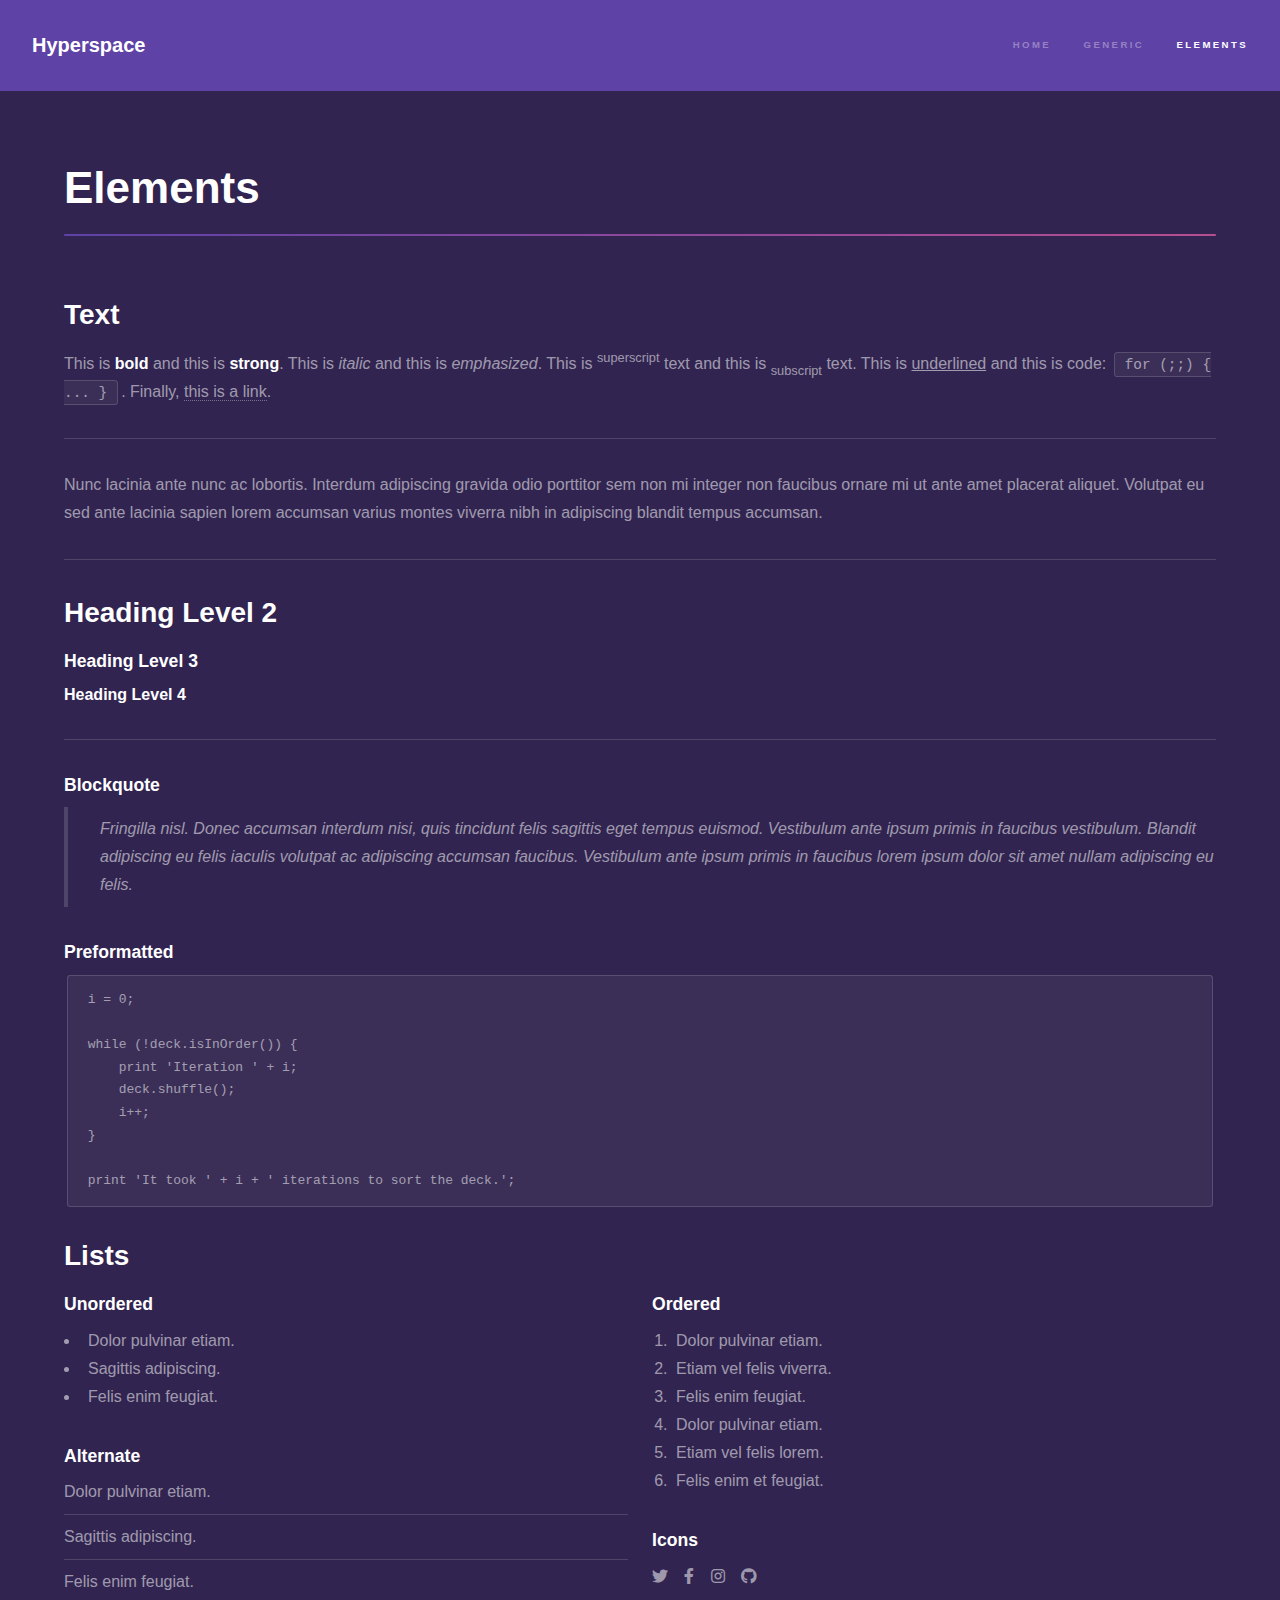
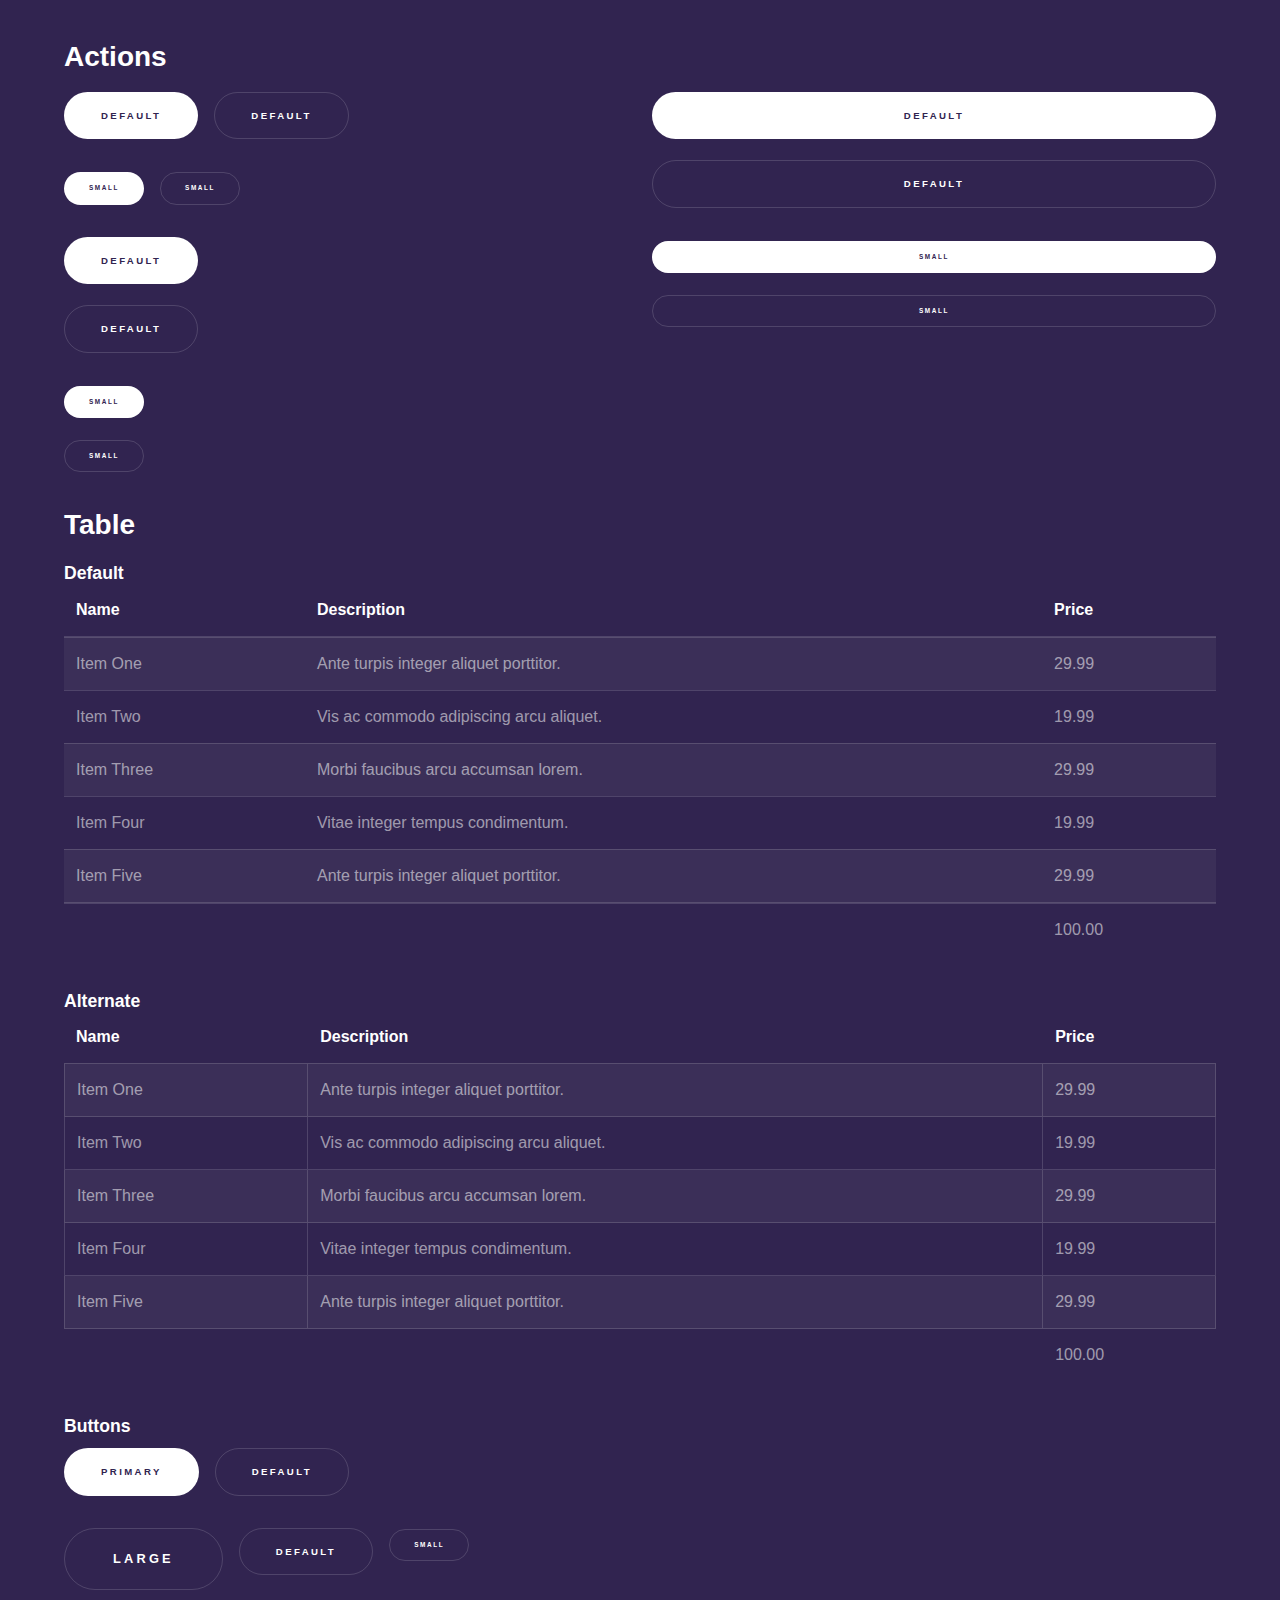
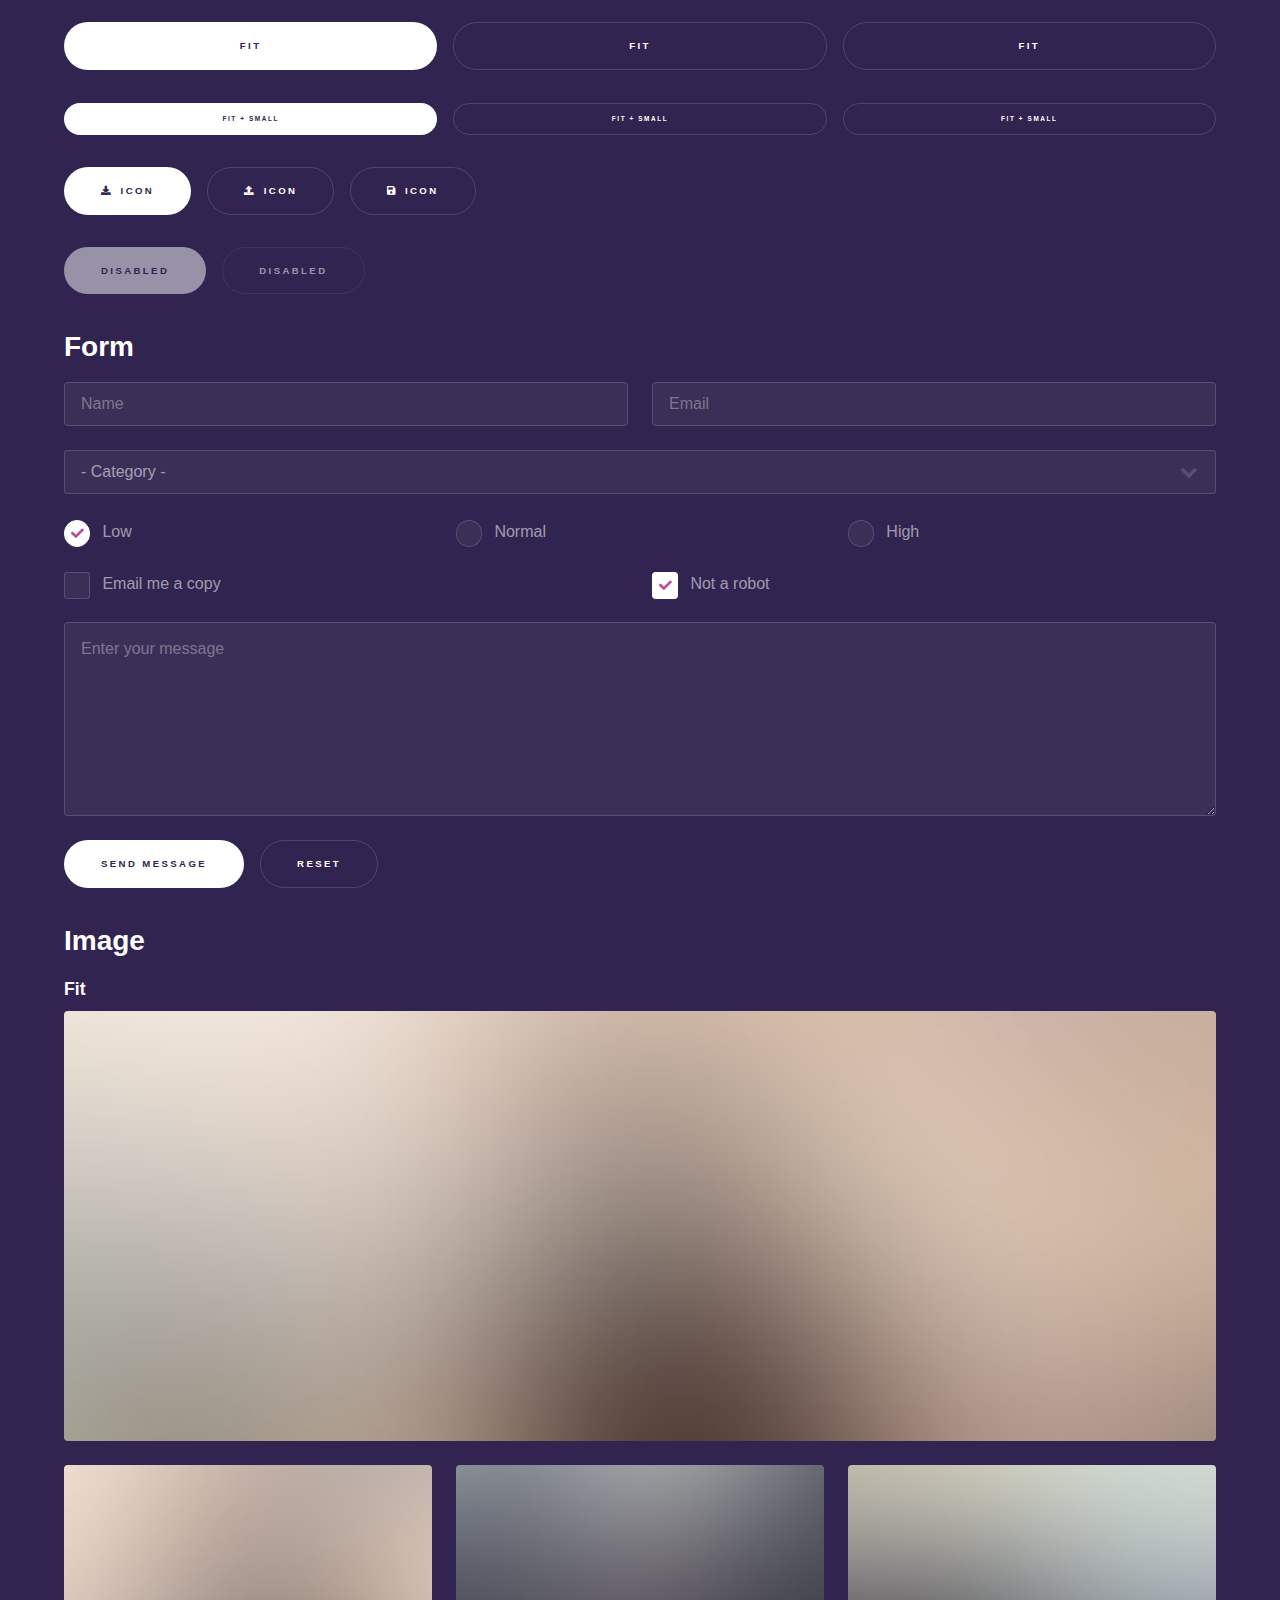
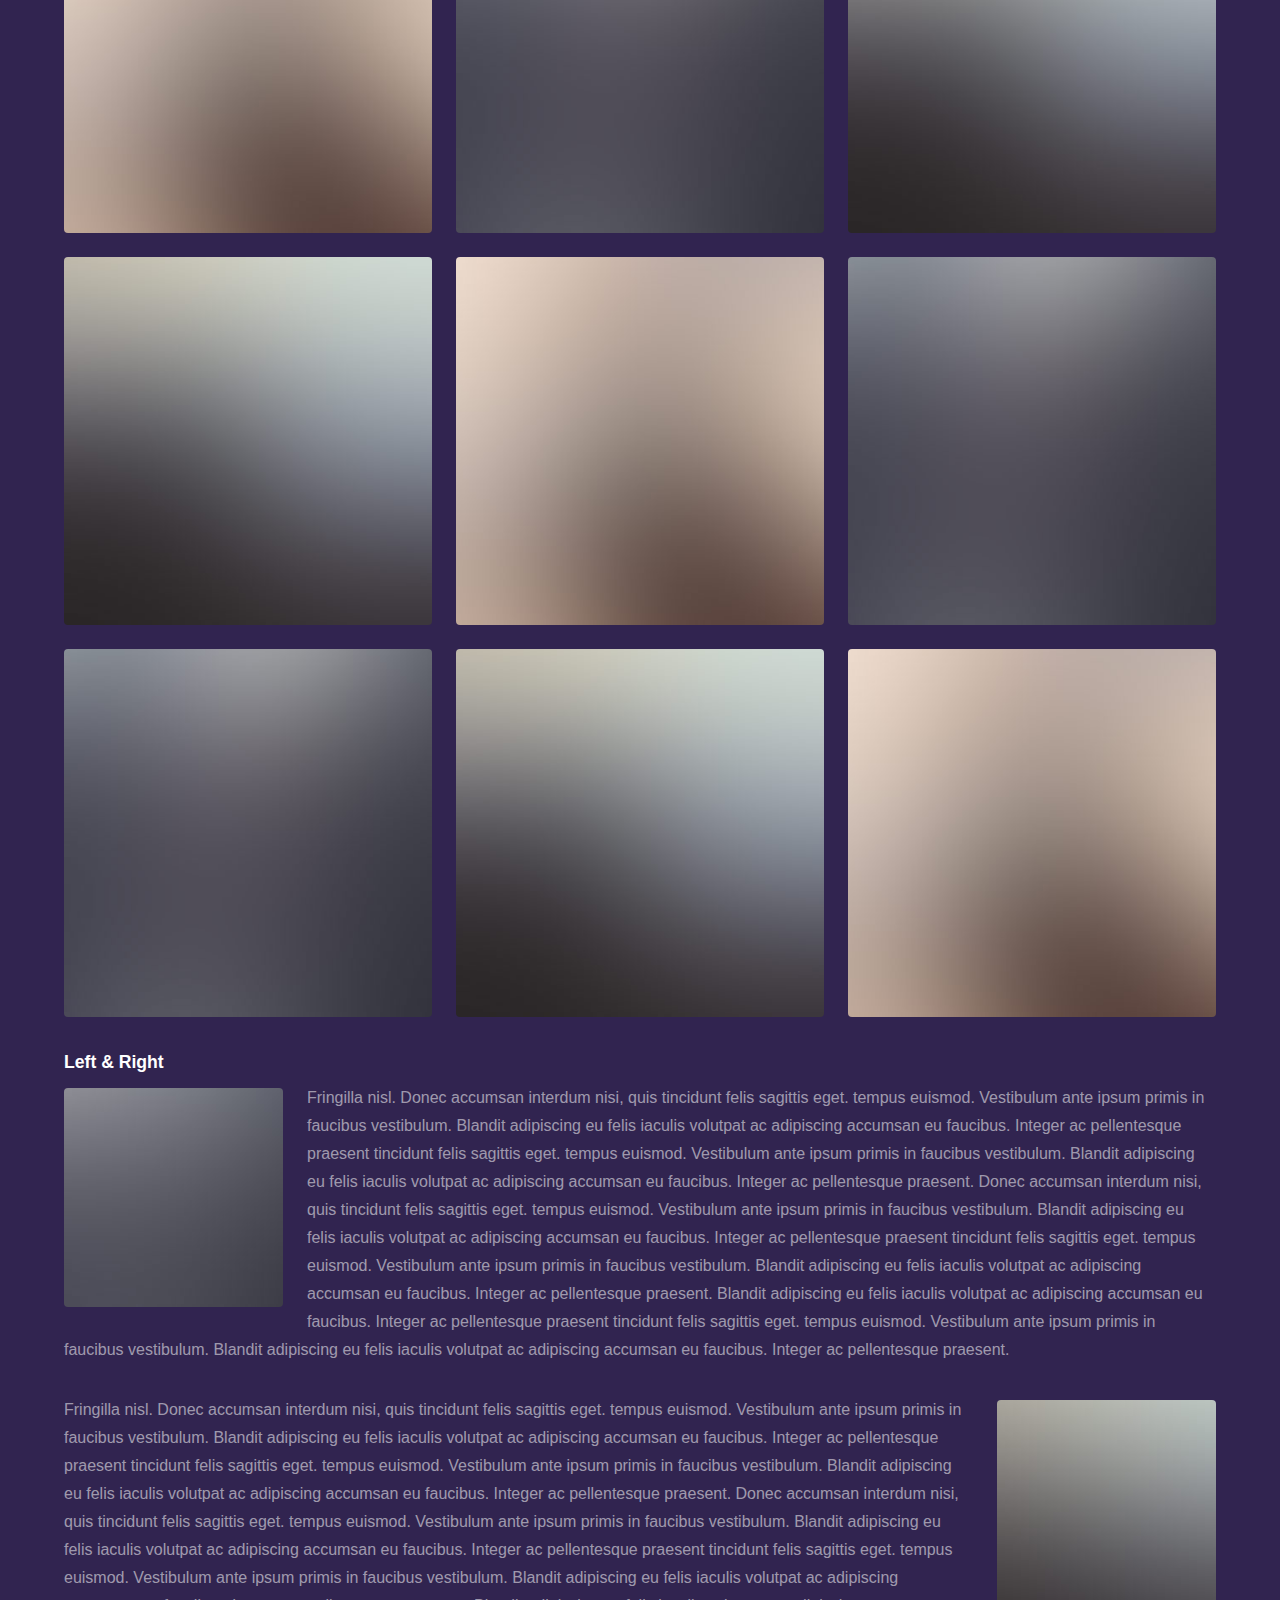
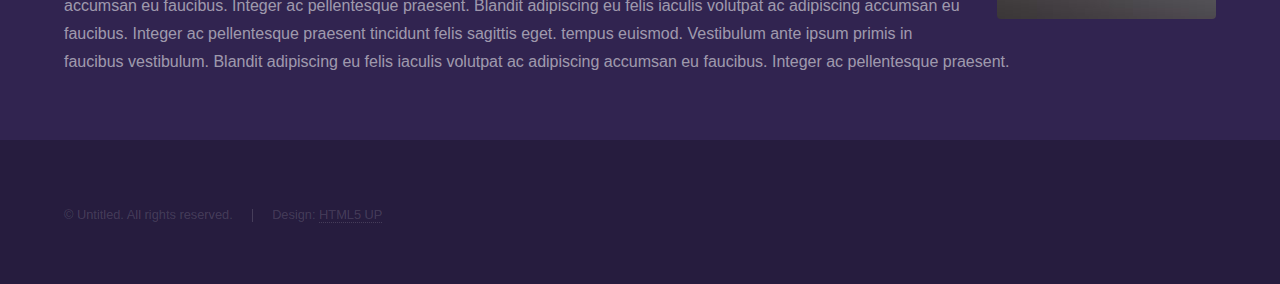
==== elements.html @ 597970d9 "First commit" ====
<!DOCTYPE HTML>
<!--
	Hyperspace by HTML5 UP
	html5up.net | @ajlkn
	Free for personal and commercial use under the CCA 3.0 license (html5up.net/license)
-->
<html>
	<head>
		<title>Elements - Hyperspace by HTML5 UP</title>
		<meta charset="utf-8" />
		<meta name="viewport" content="width=device-width, initial-scale=1, user-scalable=no" />
		<link rel="stylesheet" href="assets/css/main.css" />
		<noscript><link rel="stylesheet" href="assets/css/noscript.css" /></noscript>
	</head>
	<body class="is-preload">

		<!-- Header -->
			<header id="header">
				<a href="index.html" class="title">Hyperspace</a>
				<nav>
					<ul>
						<li><a href="index.html">Home</a></li>
						<li><a href="generic.html">Generic</a></li>
						<li><a href="elements.html"  class="active">Elements</a></li>
					</ul>
				</nav>
			</header>

		<!-- Wrapper -->
			<div id="wrapper">

				<!-- Main -->
					<section id="main" class="wrapper">
						<div class="inner">
							<h1 class="major">Elements</h1>

							<!-- Text -->
								<section>
									<h2>Text</h2>
									<p>This is <b>bold</b> and this is <strong>strong</strong>. This is <i>italic</i> and this is <em>emphasized</em>.
									This is <sup>superscript</sup> text and this is <sub>subscript</sub> text.
									This is <u>underlined</u> and this is code: <code>for (;;) { ... }</code>. Finally, <a href="#">this is a link</a>.</p>
									<hr />
									<p>Nunc lacinia ante nunc ac lobortis. Interdum adipiscing gravida odio porttitor sem non mi integer non faucibus ornare mi ut ante amet placerat aliquet. Volutpat eu sed ante lacinia sapien lorem accumsan varius montes viverra nibh in adipiscing blandit tempus accumsan.</p>
									<hr />
									<h2>Heading Level 2</h2>
									<h3>Heading Level 3</h3>
									<h4>Heading Level 4</h4>
									<hr />
									<h3>Blockquote</h3>
									<blockquote>Fringilla nisl. Donec accumsan interdum nisi, quis tincidunt felis sagittis eget tempus euismod. Vestibulum ante ipsum primis in faucibus vestibulum. Blandit adipiscing eu felis iaculis volutpat ac adipiscing accumsan faucibus. Vestibulum ante ipsum primis in faucibus lorem ipsum dolor sit amet nullam adipiscing eu felis.</blockquote>
									<h3>Preformatted</h3>
									<pre><code>i = 0;

while (!deck.isInOrder()) {
    print 'Iteration ' + i;
    deck.shuffle();
    i++;
}

print 'It took ' + i + ' iterations to sort the deck.';</code></pre>
								</section>

							<!-- Lists -->
								<section>
									<h2>Lists</h2>
									<div class="row">
										<div class="col-6 col-12-medium">
											<h3>Unordered</h3>
											<ul>
												<li>Dolor pulvinar etiam.</li>
												<li>Sagittis adipiscing.</li>
												<li>Felis enim feugiat.</li>
											</ul>
											<h3>Alternate</h3>
											<ul class="alt">
												<li>Dolor pulvinar etiam.</li>
												<li>Sagittis adipiscing.</li>
												<li>Felis enim feugiat.</li>
											</ul>
										</div>
										<div class="col-6 col-12-medium">
											<h3>Ordered</h3>
											<ol>
												<li>Dolor pulvinar etiam.</li>
												<li>Etiam vel felis viverra.</li>
												<li>Felis enim feugiat.</li>
												<li>Dolor pulvinar etiam.</li>
												<li>Etiam vel felis lorem.</li>
												<li>Felis enim et feugiat.</li>
											</ol>
											<h3>Icons</h3>
											<ul class="icons">
												<li><a href="#" class="icon brands fa-twitter"><span class="label">Twitter</span></a></li>
												<li><a href="#" class="icon brands fa-facebook-f"><span class="label">Facebook</span></a></li>
												<li><a href="#" class="icon brands fa-instagram"><span class="label">Instagram</span></a></li>
												<li><a href="#" class="icon brands fa-github"><span class="label">Github</span></a></li>
											</ul>
										</div>
									</div>
									<h2>Actions</h2>
									<div class="row">
										<div class="col-6 col-12-medium">
											<ul class="actions">
												<li><a href="#" class="button primary">Default</a></li>
												<li><a href="#" class="button">Default</a></li>
											</ul>
											<ul class="actions small">
												<li><a href="#" class="button primary small">Small</a></li>
												<li><a href="#" class="button small">Small</a></li>
											</ul>
											<ul class="actions stacked">
												<li><a href="#" class="button primary">Default</a></li>
												<li><a href="#" class="button">Default</a></li>
											</ul>
											<ul class="actions stacked">
												<li><a href="#" class="button primary small">Small</a></li>
												<li><a href="#" class="button small">Small</a></li>
											</ul>
										</div>
										<div class="col-6 col-12-medium">
											<ul class="actions stacked">
												<li><a href="#" class="button primary fit">Default</a></li>
												<li><a href="#" class="button fit">Default</a></li>
											</ul>
											<ul class="actions stacked">
												<li><a href="#" class="button primary small fit">Small</a></li>
												<li><a href="#" class="button small fit">Small</a></li>
											</ul>
										</div>
									</div>
								</section>

							<!-- Table -->
								<section>
									<h2>Table</h2>
									<h3>Default</h3>
									<div class="table-wrapper">
										<table>
											<thead>
												<tr>
													<th>Name</th>
													<th>Description</th>
													<th>Price</th>
												</tr>
											</thead>
											<tbody>
												<tr>
													<td>Item One</td>
													<td>Ante turpis integer aliquet porttitor.</td>
													<td>29.99</td>
												</tr>
												<tr>
													<td>Item Two</td>
													<td>Vis ac commodo adipiscing arcu aliquet.</td>
													<td>19.99</td>
												</tr>
												<tr>
													<td>Item Three</td>
													<td> Morbi faucibus arcu accumsan lorem.</td>
													<td>29.99</td>
												</tr>
												<tr>
													<td>Item Four</td>
													<td>Vitae integer tempus condimentum.</td>
													<td>19.99</td>
												</tr>
												<tr>
													<td>Item Five</td>
													<td>Ante turpis integer aliquet porttitor.</td>
													<td>29.99</td>
												</tr>
											</tbody>
											<tfoot>
												<tr>
													<td colspan="2"></td>
													<td>100.00</td>
												</tr>
											</tfoot>
										</table>
									</div>

									<h3>Alternate</h3>
									<div class="table-wrapper">
										<table class="alt">
											<thead>
												<tr>
													<th>Name</th>
													<th>Description</th>
													<th>Price</th>
												</tr>
											</thead>
											<tbody>
												<tr>
													<td>Item One</td>
													<td>Ante turpis integer aliquet porttitor.</td>
													<td>29.99</td>
												</tr>
												<tr>
													<td>Item Two</td>
													<td>Vis ac commodo adipiscing arcu aliquet.</td>
													<td>19.99</td>
												</tr>
												<tr>
													<td>Item Three</td>
													<td> Morbi faucibus arcu accumsan lorem.</td>
													<td>29.99</td>
												</tr>
												<tr>
													<td>Item Four</td>
													<td>Vitae integer tempus condimentum.</td>
													<td>19.99</td>
												</tr>
												<tr>
													<td>Item Five</td>
													<td>Ante turpis integer aliquet porttitor.</td>
													<td>29.99</td>
												</tr>
											</tbody>
											<tfoot>
												<tr>
													<td colspan="2"></td>
													<td>100.00</td>
												</tr>
											</tfoot>
										</table>
									</div>
								</section>

							<!-- Buttons -->
								<section>
									<h3>Buttons</h3>
									<ul class="actions">
										<li><a href="#" class="button primary">Primary</a></li>
										<li><a href="#" class="button">Default</a></li>
									</ul>
									<ul class="actions">
										<li><a href="#" class="button large">Large</a></li>
										<li><a href="#" class="button">Default</a></li>
										<li><a href="#" class="button small">Small</a></li>
									</ul>
									<ul class="actions fit">
										<li><a href="#" class="button primary fit">Fit</a></li>
										<li><a href="#" class="button fit">Fit</a></li>
										<li><a href="#" class="button fit">Fit</a></li>
									</ul>
									<ul class="actions fit small">
										<li><a href="#" class="button primary fit small">Fit + Small</a></li>
										<li><a href="#" class="button fit small">Fit + Small</a></li>
										<li><a href="#" class="button fit small">Fit + Small</a></li>
									</ul>
									<ul class="actions">
										<li><a href="#" class="button primary icon solid fa-download">Icon</a></li>
										<li><a href="#" class="button icon solid fa-upload">Icon</a></li>
										<li><a href="#" class="button icon solid fa-save">Icon</a></li>
									</ul>
									<ul class="actions">
										<li><span class="button primary disabled">Disabled</span></li>
										<li><span class="button disabled">Disabled</span></li>
									</ul>
								</section>

							<!-- Form -->
								<section>
									<h2>Form</h2>
									<form method="post" action="#">
										<div class="row gtr-uniform">
											<div class="col-6 col-12-xsmall">
												<input type="text" name="demo-name" id="demo-name" value="" placeholder="Name" />
											</div>
											<div class="col-6 col-12-xsmall">
												<input type="email" name="demo-email" id="demo-email" value="" placeholder="Email" />
											</div>
											<div class="col-12">
												<select name="demo-category" id="demo-category">
													<option value="">- Category -</option>
													<option value="1">Manufacturing</option>
													<option value="1">Shipping</option>
													<option value="1">Administration</option>
													<option value="1">Human Resources</option>
												</select>
											</div>
											<div class="col-4 col-12-small">
												<input type="radio" id="demo-priority-low" name="demo-priority" checked>
												<label for="demo-priority-low">Low</label>
											</div>
											<div class="col-4 col-12-small">
												<input type="radio" id="demo-priority-normal" name="demo-priority">
												<label for="demo-priority-normal">Normal</label>
											</div>
											<div class="col-4 col-12-small">
												<input type="radio" id="demo-priority-high" name="demo-priority">
												<label for="demo-priority-high">High</label>
											</div>
											<div class="col-6 col-12-small">
												<input type="checkbox" id="demo-copy" name="demo-copy">
												<label for="demo-copy">Email me a copy</label>
											</div>
											<div class="col-6 col-12-small">
												<input type="checkbox" id="demo-human" name="demo-human" checked>
												<label for="demo-human">Not a robot</label>
											</div>
											<div class="col-12">
												<textarea name="demo-message" id="demo-message" placeholder="Enter your message" rows="6"></textarea>
											</div>
											<div class="col-12">
												<ul class="actions">
													<li><input type="submit" value="Send Message" class="primary" /></li>
													<li><input type="reset" value="Reset" /></li>
												</ul>
											</div>
										</div>
									</form>
								</section>

							<!-- Image -->
								<section>
									<h2>Image</h2>
									<h3>Fit</h3>
									<div class="box alt">
										<div class="row gtr-uniform">
											<div class="col-12"><span class="image fit"><img src="images/pic04.jpg" alt="" /></span></div>
											<div class="col-4"><span class="image fit"><img src="images/pic01.jpg" alt="" /></span></div>
											<div class="col-4"><span class="image fit"><img src="images/pic02.jpg" alt="" /></span></div>
											<div class="col-4"><span class="image fit"><img src="images/pic03.jpg" alt="" /></span></div>
											<div class="col-4"><span class="image fit"><img src="images/pic03.jpg" alt="" /></span></div>
											<div class="col-4"><span class="image fit"><img src="images/pic01.jpg" alt="" /></span></div>
											<div class="col-4"><span class="image fit"><img src="images/pic02.jpg" alt="" /></span></div>
											<div class="col-4"><span class="image fit"><img src="images/pic02.jpg" alt="" /></span></div>
											<div class="col-4"><span class="image fit"><img src="images/pic03.jpg" alt="" /></span></div>
											<div class="col-4"><span class="image fit"><img src="images/pic01.jpg" alt="" /></span></div>
										</div>
									</div>
									<h3>Left &amp; Right</h3>
									<p><span class="image left"><img src="images/pic05.jpg" alt="" /></span>Fringilla nisl. Donec accumsan interdum nisi, quis tincidunt felis sagittis eget. tempus euismod. Vestibulum ante ipsum primis in faucibus vestibulum. Blandit adipiscing eu felis iaculis volutpat ac adipiscing accumsan eu faucibus. Integer ac pellentesque praesent tincidunt felis sagittis eget. tempus euismod. Vestibulum ante ipsum primis in faucibus vestibulum. Blandit adipiscing eu felis iaculis volutpat ac adipiscing accumsan eu faucibus. Integer ac pellentesque praesent. Donec accumsan interdum nisi, quis tincidunt felis sagittis eget. tempus euismod. Vestibulum ante ipsum primis in faucibus vestibulum. Blandit adipiscing eu felis iaculis volutpat ac adipiscing accumsan eu faucibus. Integer ac pellentesque praesent tincidunt felis sagittis eget. tempus euismod. Vestibulum ante ipsum primis in faucibus vestibulum. Blandit adipiscing eu felis iaculis volutpat ac adipiscing accumsan eu faucibus. Integer ac pellentesque praesent. Blandit adipiscing eu felis iaculis volutpat ac adipiscing accumsan eu faucibus. Integer ac pellentesque praesent tincidunt felis sagittis eget. tempus euismod. Vestibulum ante ipsum primis in faucibus vestibulum. Blandit adipiscing eu felis iaculis volutpat ac adipiscing accumsan eu faucibus. Integer ac pellentesque praesent.</p>
									<p><span class="image right"><img src="images/pic06.jpg" alt="" /></span>Fringilla nisl. Donec accumsan interdum nisi, quis tincidunt felis sagittis eget. tempus euismod. Vestibulum ante ipsum primis in faucibus vestibulum. Blandit adipiscing eu felis iaculis volutpat ac adipiscing accumsan eu faucibus. Integer ac pellentesque praesent tincidunt felis sagittis eget. tempus euismod. Vestibulum ante ipsum primis in faucibus vestibulum. Blandit adipiscing eu felis iaculis volutpat ac adipiscing accumsan eu faucibus. Integer ac pellentesque praesent. Donec accumsan interdum nisi, quis tincidunt felis sagittis eget. tempus euismod. Vestibulum ante ipsum primis in faucibus vestibulum. Blandit adipiscing eu felis iaculis volutpat ac adipiscing accumsan eu faucibus. Integer ac pellentesque praesent tincidunt felis sagittis eget. tempus euismod. Vestibulum ante ipsum primis in faucibus vestibulum. Blandit adipiscing eu felis iaculis volutpat ac adipiscing accumsan eu faucibus. Integer ac pellentesque praesent. Blandit adipiscing eu felis iaculis volutpat ac adipiscing accumsan eu faucibus. Integer ac pellentesque praesent tincidunt felis sagittis eget. tempus euismod. Vestibulum ante ipsum primis in faucibus vestibulum. Blandit adipiscing eu felis iaculis volutpat ac adipiscing accumsan eu faucibus. Integer ac pellentesque praesent.</p>
								</section>

						</div>
					</section>

			</div>

		<!-- Footer -->
			<footer id="footer" class="wrapper alt">
				<div class="inner">
					<ul class="menu">
						<li>&copy; Untitled. All rights reserved.</li><li>Design: <a href="http://html5up.net">HTML5 UP</a></li>
					</ul>
				</div>
			</footer>

		<!-- Scripts -->
			<script src="assets/js/jquery.min.js"></script>
			<script src="assets/js/jquery.scrollex.min.js"></script>
			<script src="assets/js/jquery.scrolly.min.js"></script>
			<script src="assets/js/browser.min.js"></script>
			<script src="assets/js/breakpoints.min.js"></script>
			<script src="assets/js/util.js"></script>
			<script src="assets/js/main.js"></script>

	</body>
</html>
---- assets/css/main.css ----
@import url(fontawesome-all.min.css);

/*
	Hyperspace by HTML5 UP
	html5up.net | @ajlkn
	Free for personal and commercial use under the CCA 3.0 license (html5up.net/license)
*/

html, body, div, span, applet, object,
iframe, h1, h2, h3, h4, h5, h6, p, blockquote,
pre, a, abbr, acronym, address, big, cite,
code, del, dfn, em, img, ins, kbd, q, s, samp,
small, strike, strong, sub, sup, tt, var, b,
u, i, center, dl, dt, dd, ol, ul, li, fieldset,
form, label, legend, table, caption, tbody,
tfoot, thead, tr, th, td, article, aside,
canvas, details, embed, figure, figcaption,
footer, header, hgroup, menu, nav, output, ruby,
section, summary, time, mark, audio, video {
	margin: 0;
	padding: 0;
	border: 0;
	font-size: 100%;
	font: inherit;
	vertical-align: baseline;}

article, aside, details, figcaption, figure,
footer, header, hgroup, menu, nav, section {
	display: block;}

body {
	line-height: 1;
}

ol, ul {
	list-style: none;
}

blockquote, q {
	quotes: none;
}

	blockquote:before, blockquote:after, q:before, q:after {
		content: '';
		content: none;
	}

table {
	border-collapse: collapse;
	border-spacing: 0;
}

body {
	-webkit-text-size-adjust: none;
}

mark {
	background-color: transparent;
	color: inherit;
}

input::-moz-focus-inner {
	border: 0;
	padding: 0;
}

input, select, textarea {
	-moz-appearance: none;
	-webkit-appearance: none;
	-ms-appearance: none;
	appearance: none;
}

/* Basic */

	@-ms-viewport {
		width: device-width;
	}

	body {
		-ms-overflow-style: scrollbar;
	}

	@media screen and (max-width: 480px) {

		html, body {
			min-width: 320px;
		}

	}

	html {
		box-sizing: border-box;
	}

	*, *:before, *:after {
		box-sizing: inherit;
	}

	body {
		background: #312450;
	}

		body.is-preload *, body.is-preload *:before, body.is-preload *:after {
			-moz-animation: none !important;
			-webkit-animation: none !important;
			-ms-animation: none !important;
			animation: none !important;
			-moz-transition: none !important;
			-webkit-transition: none !important;
			-ms-transition: none !important;
			transition: none !important;
		}

/* Type */

	body, input, select, textarea {
		color: rgba(255, 255, 255, 0.55);
		font-family: Arial, Helvetica, sans-serif;
		font-size: 16.5pt;
		font-weight: normal;
		line-height: 1.75;
	}

		@media screen and (max-width: 1680px) {

			body, input, select, textarea {
				font-size: 13pt;
			}

		}

		@media screen and (max-width: 1280px) {

			body, input, select, textarea {
				font-size: 12pt;
			}

		}

		@media screen and (max-width: 360px) {

			body, input, select, textarea {
				font-size: 11pt;
			}

		}

	a {
		-moz-transition: color 0.2s ease, border-bottom-color 0.2s ease;
		-webkit-transition: color 0.2s ease, border-bottom-color 0.2s ease;
		-ms-transition: color 0.2s ease, border-bottom-color 0.2s ease;
		transition: color 0.2s ease, border-bottom-color 0.2s ease;
		border-bottom: dotted 1px rgba(255, 255, 255, 0.35);
		color: inherit;
		text-decoration: none;
	}

		a:hover {
			border-bottom-color: transparent;
			color: #ffffff;
		}

	strong, b {
		color: #ffffff;
		font-weight: bold;
	}

	em, i {
		font-style: italic;
	}

	p {
		margin: 0 0 2em 0;
	}

	h1, h2, h3, h4, h5, h6 {
		color: #ffffff;
		font-weight: bold;
		line-height: 1.5;
		margin: 0 0 0.5em 0;
	}

		h1 a, h2 a, h3 a, h4 a, h5 a, h6 a {
			color: inherit;
			text-decoration: none;
		}

	h1 {
		font-size: 2.75em;
	}

		h1.major {
			margin: 0 0 1.3em 0;
			position: relative;
			padding-bottom: 0.35em;
		}

			h1.major:after {
				background-image: -moz-linear-gradient(to right, #5e42a6, #b74e91);
				background-image: -webkit-linear-gradient(to right, #5e42a6, #b74e91);
				background-image: -ms-linear-gradient(to right, #5e42a6, #b74e91);
				background-image: linear-gradient(to right, #5e42a6, #b74e91);
				-moz-transition: max-width 0.2s ease;
				-webkit-transition: max-width 0.2s ease;
				-ms-transition: max-width 0.2s ease;
				transition: max-width 0.2s ease;
				border-radius: 0.2em;
				bottom: 0;
				content: '';
				height: 0.05em;
				position: absolute;
				right: 0;
				width: 100%;
			}

	h2 {
		font-size: 1.75em;
	}

	h3 {
		font-size: 1.1em;
	}

	h4 {
		font-size: 1em;
	}

	h5 {
		font-size: 0.8em;
	}

	h6 {
		font-size: 0.6em;
	}

	@media screen and (max-width: 736px) {

		h1 {
			font-size: 2em;
		}

		h2 {
			font-size: 1.25em;
		}

		h3 {
			font-size: 1em;
		}

		h4 {
			font-size: 0.8em;
		}

		h5 {
			font-size: 0.6em;
		}

		h6 {
			font-size: 0.6em;
		}

	}

	sub {
		font-size: 0.8em;
		position: relative;
		top: 0.5em;
	}

	sup {
		font-size: 0.8em;
		position: relative;
		top: -0.5em;
	}

	blockquote {
		border-left: solid 4px rgba(255, 255, 255, 0.15);
		font-style: italic;
		margin: 0 0 2em 0;
		padding: 0.5em 0 0.5em 2em;
	}

	code {
		background: rgba(255, 255, 255, 0.05);
		border-radius: 0.25em;
		border: solid 1px rgba(255, 255, 255, 0.15);
		font-family: "Courier New", monospace;
		font-size: 0.9em;
		margin: 0 0.25em;
		padding: 0.25em 0.65em;
	}

	pre {
		-webkit-overflow-scrolling: touch;
		font-family: "Courier New", monospace;
		font-size: 0.9em;
		margin: 0 0 2em 0;
	}

		pre code {
			display: block;
			line-height: 1.75em;
			padding: 1em 1.5em;
			overflow-x: auto;
		}

	hr {
		border: 0;
		border-bottom: solid 1px rgba(255, 255, 255, 0.15);
		margin: 2em 0;
	}

		hr.major {
			margin: 3em 0;
		}

	.align-left {
		text-align: left;
	}

	.align-center {
		text-align: center;
	}

	.align-right {
		text-align: right;
	}

/* Row */

	.row {
		display: flex;
		flex-wrap: wrap;
		box-sizing: border-box;
		align-items: stretch;
	}

		.row > * {
			box-sizing: border-box;
		}

		.row.gtr-uniform > * > :last-child {
			margin-bottom: 0;
		}

		.row.aln-left {
			justify-content: flex-start;
		}

		.row.aln-center {
			justify-content: center;
		}

		.row.aln-right {
			justify-content: flex-end;
		}

		.row.aln-top {
			align-items: flex-start;
		}

		.row.aln-middle {
			align-items: center;
		}

		.row.aln-bottom {
			align-items: flex-end;
		}

		.row > .imp {
			order: -1;
		}

		.row > .col-1 {
			width: 8.33333%;
		}

		.row > .off-1 {
			margin-left: 8.33333%;
		}

		.row > .col-2 {
			width: 16.66667%;
		}

		.row > .off-2 {
			margin-left: 16.66667%;
		}

		.row > .col-3 {
			width: 25%;
		}

		.row > .off-3 {
			margin-left: 25%;
		}

		.row > .col-4 {
			width: 33.33333%;
		}

		.row > .off-4 {
			margin-left: 33.33333%;
		}

		.row > .col-5 {
			width: 41.66667%;
		}

		.row > .off-5 {
			margin-left: 41.66667%;
		}

		.row > .col-6 {
			width: 50%;
		}

		.row > .off-6 {
			margin-left: 50%;
		}

		.row > .col-7 {
			width: 58.33333%;
		}

		.row > .off-7 {
			margin-left: 58.33333%;
		}

		.row > .col-8 {
			width: 66.66667%;
		}

		.row > .off-8 {
			margin-left: 66.66667%;
		}

		.row > .col-9 {
			width: 75%;
		}

		.row > .off-9 {
			margin-left: 75%;
		}

		.row > .col-10 {
			width: 83.33333%;
		}

		.row > .off-10 {
			margin-left: 83.33333%;
		}

		.row > .col-11 {
			width: 91.66667%;
		}

		.row > .off-11 {
			margin-left: 91.66667%;
		}

		.row > .col-12 {
			width: 100%;
		}

		.row > .off-12 {
			margin-left: 100%;
		}

		.row.gtr-0 {
			margin-top: 0;
			margin-left: 0em;
		}

			.row.gtr-0 > * {
				padding: 0 0 0 0em;
			}

			.row.gtr-0.gtr-uniform {
				margin-top: 0em;
			}

				.row.gtr-0.gtr-uniform > * {
					padding-top: 0em;
				}

		.row.gtr-25 {
			margin-top: 0;
			margin-left: -0.375em;
		}

			.row.gtr-25 > * {
				padding: 0 0 0 0.375em;
			}

			.row.gtr-25.gtr-uniform {
				margin-top: -0.375em;
			}

				.row.gtr-25.gtr-uniform > * {
					padding-top: 0.375em;
				}

		.row.gtr-50 {
			margin-top: 0;
			margin-left: -0.75em;
		}

			.row.gtr-50 > * {
				padding: 0 0 0 0.75em;
			}

			.row.gtr-50.gtr-uniform {
				margin-top: -0.75em;
			}

				.row.gtr-50.gtr-uniform > * {
					padding-top: 0.75em;
				}

		.row {
			margin-top: 0;
			margin-left: -1.5em;
		}

			.row > * {
				padding: 0 0 0 1.5em;
			}

			.row.gtr-uniform {
				margin-top: -1.5em;
			}

				.row.gtr-uniform > * {
					padding-top: 1.5em;
				}

		.row.gtr-150 {
			margin-top: 0;
			margin-left: -2.25em;
		}

			.row.gtr-150 > * {
				padding: 0 0 0 2.25em;
			}

			.row.gtr-150.gtr-uniform {
				margin-top: -2.25em;
			}

				.row.gtr-150.gtr-uniform > * {
					padding-top: 2.25em;
				}

		.row.gtr-200 {
			margin-top: 0;
			margin-left: -3em;
		}

			.row.gtr-200 > * {
				padding: 0 0 0 3em;
			}

			.row.gtr-200.gtr-uniform {
				margin-top: -3em;
			}

				.row.gtr-200.gtr-uniform > * {
					padding-top: 3em;
				}

		@media screen and (max-width: 1680px) {

			.row {
				display: flex;
				flex-wrap: wrap;
				box-sizing: border-box;
				align-items: stretch;
			}

				.row > * {
					box-sizing: border-box;
				}

				.row.gtr-uniform > * > :last-child {
					margin-bottom: 0;
				}

				.row.aln-left {
					justify-content: flex-start;
				}

				.row.aln-center {
					justify-content: center;
				}

				.row.aln-right {
					justify-content: flex-end;
				}

				.row.aln-top {
					align-items: flex-start;
				}

				.row.aln-middle {
					align-items: center;
				}

				.row.aln-bottom {
					align-items: flex-end;
				}

				.row > .imp-xlarge {
					order: -1;
				}

				.row > .col-1-xlarge {
					width: 8.33333%;
				}

				.row > .off-1-xlarge {
					margin-left: 8.33333%;
				}

				.row > .col-2-xlarge {
					width: 16.66667%;
				}

				.row > .off-2-xlarge {
					margin-left: 16.66667%;
				}

				.row > .col-3-xlarge {
					width: 25%;
				}

				.row > .off-3-xlarge {
					margin-left: 25%;
				}

				.row > .col-4-xlarge {
					width: 33.33333%;
				}

				.row > .off-4-xlarge {
					margin-left: 33.33333%;
				}

				.row > .col-5-xlarge {
					width: 41.66667%;
				}

				.row > .off-5-xlarge {
					margin-left: 41.66667%;
				}

				.row > .col-6-xlarge {
					width: 50%;
				}

				.row > .off-6-xlarge {
					margin-left: 50%;
				}

				.row > .col-7-xlarge {
					width: 58.33333%;
				}

				.row > .off-7-xlarge {
					margin-left: 58.33333%;
				}

				.row > .col-8-xlarge {
					width: 66.66667%;
				}

				.row > .off-8-xlarge {
					margin-left: 66.66667%;
				}

				.row > .col-9-xlarge {
					width: 75%;
				}

				.row > .off-9-xlarge {
					margin-left: 75%;
				}

				.row > .col-10-xlarge {
					width: 83.33333%;
				}

				.row > .off-10-xlarge {
					margin-left: 83.33333%;
				}

				.row > .col-11-xlarge {
					width: 91.66667%;
				}

				.row > .off-11-xlarge {
					margin-left: 91.66667%;
				}

				.row > .col-12-xlarge {
					width: 100%;
				}

				.row > .off-12-xlarge {
					margin-left: 100%;
				}

				.row.gtr-0 {
					margin-top: 0;
					margin-left: 0em;
				}

					.row.gtr-0 > * {
						padding: 0 0 0 0em;
					}

					.row.gtr-0.gtr-uniform {
						margin-top: 0em;
					}

						.row.gtr-0.gtr-uniform > * {
							padding-top: 0em;
						}

				.row.gtr-25 {
					margin-top: 0;
					margin-left: -0.375em;
				}

					.row.gtr-25 > * {
						padding: 0 0 0 0.375em;
					}

					.row.gtr-25.gtr-uniform {
						margin-top: -0.375em;
					}

						.row.gtr-25.gtr-uniform > * {
							padding-top: 0.375em;
						}

				.row.gtr-50 {
					margin-top: 0;
					margin-left: -0.75em;
				}

					.row.gtr-50 > * {
						padding: 0 0 0 0.75em;
					}

					.row.gtr-50.gtr-uniform {
						margin-top: -0.75em;
					}

						.row.gtr-50.gtr-uniform > * {
							padding-top: 0.75em;
						}

				.row {
					margin-top: 0;
					margin-left: -1.5em;
				}

					.row > * {
						padding: 0 0 0 1.5em;
					}

					.row.gtr-uniform {
						margin-top: -1.5em;
					}

						.row.gtr-uniform > * {
							padding-top: 1.5em;
						}

				.row.gtr-150 {
					margin-top: 0;
					margin-left: -2.25em;
				}

					.row.gtr-150 > * {
						padding: 0 0 0 2.25em;
					}

					.row.gtr-150.gtr-uniform {
						margin-top: -2.25em;
					}

						.row.gtr-150.gtr-uniform > * {
							padding-top: 2.25em;
						}

				.row.gtr-200 {
					margin-top: 0;
					margin-left: -3em;
				}

					.row.gtr-200 > * {
						padding: 0 0 0 3em;
					}

					.row.gtr-200.gtr-uniform {
						margin-top: -3em;
					}

						.row.gtr-200.gtr-uniform > * {
							padding-top: 3em;
						}

		}

		@media screen and (max-width: 1280px) {

			.row {
				display: flex;
				flex-wrap: wrap;
				box-sizing: border-box;
				align-items: stretch;
			}

				.row > * {
					box-sizing: border-box;
				}

				.row.gtr-uniform > * > :last-child {
					margin-bottom: 0;
				}

				.row.aln-left {
					justify-content: flex-start;
				}

				.row.aln-center {
					justify-content: center;
				}

				.row.aln-right {
					justify-content: flex-end;
				}

				.row.aln-top {
					align-items: flex-start;
				}

				.row.aln-middle {
					align-items: center;
				}

				.row.aln-bottom {
					align-items: flex-end;
				}

				.row > .imp-large {
					order: -1;
				}

				.row > .col-1-large {
					width: 8.33333%;
				}

				.row > .off-1-large {
					margin-left: 8.33333%;
				}

				.row > .col-2-large {
					width: 16.66667%;
				}

				.row > .off-2-large {
					margin-left: 16.66667%;
				}

				.row > .col-3-large {
					width: 25%;
				}

				.row > .off-3-large {
					margin-left: 25%;
				}

				.row > .col-4-large {
					width: 33.33333%;
				}

				.row > .off-4-large {
					margin-left: 33.33333%;
				}

				.row > .col-5-large {
					width: 41.66667%;
				}

				.row > .off-5-large {
					margin-left: 41.66667%;
				}

				.row > .col-6-large {
					width: 50%;
				}

				.row > .off-6-large {
					margin-left: 50%;
				}

				.row > .col-7-large {
					width: 58.33333%;
				}

				.row > .off-7-large {
					margin-left: 58.33333%;
				}

				.row > .col-8-large {
					width: 66.66667%;
				}

				.row > .off-8-large {
					margin-left: 66.66667%;
				}

				.row > .col-9-large {
					width: 75%;
				}

				.row > .off-9-large {
					margin-left: 75%;
				}

				.row > .col-10-large {
					width: 83.33333%;
				}

				.row > .off-10-large {
					margin-left: 83.33333%;
				}

				.row > .col-11-large {
					width: 91.66667%;
				}

				.row > .off-11-large {
					margin-left: 91.66667%;
				}

				.row > .col-12-large {
					width: 100%;
				}

				.row > .off-12-large {
					margin-left: 100%;
				}

				.row.gtr-0 {
					margin-top: 0;
					margin-left: 0em;
				}

					.row.gtr-0 > * {
						padding: 0 0 0 0em;
					}

					.row.gtr-0.gtr-uniform {
						margin-top: 0em;
					}

						.row.gtr-0.gtr-uniform > * {
							padding-top: 0em;
						}

				.row.gtr-25 {
					margin-top: 0;
					margin-left: -0.375em;
				}

					.row.gtr-25 > * {
						padding: 0 0 0 0.375em;
					}

					.row.gtr-25.gtr-uniform {
						margin-top: -0.375em;
					}

						.row.gtr-25.gtr-uniform > * {
							padding-top: 0.375em;
						}

				.row.gtr-50 {
					margin-top: 0;
					margin-left: -0.75em;
				}

					.row.gtr-50 > * {
						padding: 0 0 0 0.75em;
					}

					.row.gtr-50.gtr-uniform {
						margin-top: -0.75em;
					}

						.row.gtr-50.gtr-uniform > * {
							padding-top: 0.75em;
						}

				.row {
					margin-top: 0;
					margin-left: -1.5em;
				}

					.row > * {
						padding: 0 0 0 1.5em;
					}

					.row.gtr-uniform {
						margin-top: -1.5em;
					}

						.row.gtr-uniform > * {
							padding-top: 1.5em;
						}

				.row.gtr-150 {
					margin-top: 0;
					margin-left: -2.25em;
				}

					.row.gtr-150 > * {
						padding: 0 0 0 2.25em;
					}

					.row.gtr-150.gtr-uniform {
						margin-top: -2.25em;
					}

						.row.gtr-150.gtr-uniform > * {
							padding-top: 2.25em;
						}

				.row.gtr-200 {
					margin-top: 0;
					margin-left: -3em;
				}

					.row.gtr-200 > * {
						padding: 0 0 0 3em;
					}

					.row.gtr-200.gtr-uniform {
						margin-top: -3em;
					}

						.row.gtr-200.gtr-uniform > * {
							padding-top: 3em;
						}

		}

		@media screen and (max-width: 980px) {

			.row {
				display: flex;
				flex-wrap: wrap;
				box-sizing: border-box;
				align-items: stretch;
			}

				.row > * {
					box-sizing: border-box;
				}

				.row.gtr-uniform > * > :last-child {
					margin-bottom: 0;
				}

				.row.aln-left {
					justify-content: flex-start;
				}

				.row.aln-center {
					justify-content: center;
				}

				.row.aln-right {
					justify-content: flex-end;
				}

				.row.aln-top {
					align-items: flex-start;
				}

				.row.aln-middle {
					align-items: center;
				}

				.row.aln-bottom {
					align-items: flex-end;
				}

				.row > .imp-medium {
					order: -1;
				}

				.row > .col-1-medium {
					width: 8.33333%;
				}

				.row > .off-1-medium {
					margin-left: 8.33333%;
				}

				.row > .col-2-medium {
					width: 16.66667%;
				}

				.row > .off-2-medium {
					margin-left: 16.66667%;
				}

				.row > .col-3-medium {
					width: 25%;
				}

				.row > .off-3-medium {
					margin-left: 25%;
				}

				.row > .col-4-medium {
					width: 33.33333%;
				}

				.row > .off-4-medium {
					margin-left: 33.33333%;
				}

				.row > .col-5-medium {
					width: 41.66667%;
				}

				.row > .off-5-medium {
					margin-left: 41.66667%;
				}

				.row > .col-6-medium {
					width: 50%;
				}

				.row > .off-6-medium {
					margin-left: 50%;
				}

				.row > .col-7-medium {
					width: 58.33333%;
				}

				.row > .off-7-medium {
					margin-left: 58.33333%;
				}

				.row > .col-8-medium {
					width: 66.66667%;
				}

				.row > .off-8-medium {
					margin-left: 66.66667%;
				}

				.row > .col-9-medium {
					width: 75%;
				}

				.row > .off-9-medium {
					margin-left: 75%;
				}

				.row > .col-10-medium {
					width: 83.33333%;
				}

				.row > .off-10-medium {
					margin-left: 83.33333%;
				}

				.row > .col-11-medium {
					width: 91.66667%;
				}

				.row > .off-11-medium {
					margin-left: 91.66667%;
				}

				.row > .col-12-medium {
					width: 100%;
				}

				.row > .off-12-medium {
					margin-left: 100%;
				}

				.row.gtr-0 {
					margin-top: 0;
					margin-left: 0em;
				}

					.row.gtr-0 > * {
						padding: 0 0 0 0em;
					}

					.row.gtr-0.gtr-uniform {
						margin-top: 0em;
					}

						.row.gtr-0.gtr-uniform > * {
							padding-top: 0em;
						}

				.row.gtr-25 {
					margin-top: 0;
					margin-left: -0.375em;
				}

					.row.gtr-25 > * {
						padding: 0 0 0 0.375em;
					}

					.row.gtr-25.gtr-uniform {
						margin-top: -0.375em;
					}

						.row.gtr-25.gtr-uniform > * {
							padding-top: 0.375em;
						}

				.row.gtr-50 {
					margin-top: 0;
					margin-left: -0.75em;
				}

					.row.gtr-50 > * {
						padding: 0 0 0 0.75em;
					}

					.row.gtr-50.gtr-uniform {
						margin-top: -0.75em;
					}

						.row.gtr-50.gtr-uniform > * {
							padding-top: 0.75em;
						}

				.row {
					margin-top: 0;
					margin-left: -1.5em;
				}

					.row > * {
						padding: 0 0 0 1.5em;
					}

					.row.gtr-uniform {
						margin-top: -1.5em;
					}

						.row.gtr-uniform > * {
							padding-top: 1.5em;
						}

				.row.gtr-150 {
					margin-top: 0;
					margin-left: -2.25em;
				}

					.row.gtr-150 > * {
						padding: 0 0 0 2.25em;
					}

					.row.gtr-150.gtr-uniform {
						margin-top: -2.25em;
					}

						.row.gtr-150.gtr-uniform > * {
							padding-top: 2.25em;
						}

				.row.gtr-200 {
					margin-top: 0;
					margin-left: -3em;
				}

					.row.gtr-200 > * {
						padding: 0 0 0 3em;
					}

					.row.gtr-200.gtr-uniform {
						margin-top: -3em;
					}

						.row.gtr-200.gtr-uniform > * {
							padding-top: 3em;
						}

		}

		@media screen and (max-width: 736px) {

			.row {
				display: flex;
				flex-wrap: wrap;
				box-sizing: border-box;
				align-items: stretch;
			}

				.row > * {
					box-sizing: border-box;
				}

				.row.gtr-uniform > * > :last-child {
					margin-bottom: 0;
				}

				.row.aln-left {
					justify-content: flex-start;
				}

				.row.aln-center {
					justify-content: center;
				}

				.row.aln-right {
					justify-content: flex-end;
				}

				.row.aln-top {
					align-items: flex-start;
				}

				.row.aln-middle {
					align-items: center;
				}

				.row.aln-bottom {
					align-items: flex-end;
				}

				.row > .imp-small {
					order: -1;
				}

				.row > .col-1-small {
					width: 8.33333%;
				}

				.row > .off-1-small {
					margin-left: 8.33333%;
				}

				.row > .col-2-small {
					width: 16.66667%;
				}

				.row > .off-2-small {
					margin-left: 16.66667%;
				}

				.row > .col-3-small {
					width: 25%;
				}

				.row > .off-3-small {
					margin-left: 25%;
				}

				.row > .col-4-small {
					width: 33.33333%;
				}

				.row > .off-4-small {
					margin-left: 33.33333%;
				}

				.row > .col-5-small {
					width: 41.66667%;
				}

				.row > .off-5-small {
					margin-left: 41.66667%;
				}

				.row > .col-6-small {
					width: 50%;
				}

				.row > .off-6-small {
					margin-left: 50%;
				}

				.row > .col-7-small {
					width: 58.33333%;
				}

				.row > .off-7-small {
					margin-left: 58.33333%;
				}

				.row > .col-8-small {
					width: 66.66667%;
				}

				.row > .off-8-small {
					margin-left: 66.66667%;
				}

				.row > .col-9-small {
					width: 75%;
				}

				.row > .off-9-small {
					margin-left: 75%;
				}

				.row > .col-10-small {
					width: 83.33333%;
				}

				.row > .off-10-small {
					margin-left: 83.33333%;
				}

				.row > .col-11-small {
					width: 91.66667%;
				}

				.row > .off-11-small {
					margin-left: 91.66667%;
				}

				.row > .col-12-small {
					width: 100%;
				}

				.row > .off-12-small {
					margin-left: 100%;
				}

				.row.gtr-0 {
					margin-top: 0;
					margin-left: 0em;
				}

					.row.gtr-0 > * {
						padding: 0 0 0 0em;
					}

					.row.gtr-0.gtr-uniform {
						margin-top: 0em;
					}

						.row.gtr-0.gtr-uniform > * {
							padding-top: 0em;
						}

				.row.gtr-25 {
					margin-top: 0;
					margin-left: -0.375em;
				}

					.row.gtr-25 > * {
						padding: 0 0 0 0.375em;
					}

					.row.gtr-25.gtr-uniform {
						margin-top: -0.375em;
					}

						.row.gtr-25.gtr-uniform > * {
							padding-top: 0.375em;
						}

				.row.gtr-50 {
					margin-top: 0;
					margin-left: -0.75em;
				}

					.row.gtr-50 > * {
						padding: 0 0 0 0.75em;
					}

					.row.gtr-50.gtr-uniform {
						margin-top: -0.75em;
					}

						.row.gtr-50.gtr-uniform > * {
							padding-top: 0.75em;
						}

				.row {
					margin-top: 0;
					margin-left: -1.5em;
				}

					.row > * {
						padding: 0 0 0 1.5em;
					}

					.row.gtr-uniform {
						margin-top: -1.5em;
					}

						.row.gtr-uniform > * {
							padding-top: 1.5em;
						}

				.row.gtr-150 {
					margin-top: 0;
					margin-left: -2.25em;
				}

					.row.gtr-150 > * {
						padding: 0 0 0 2.25em;
					}

					.row.gtr-150.gtr-uniform {
						margin-top: -2.25em;
					}

						.row.gtr-150.gtr-uniform > * {
							padding-top: 2.25em;
						}

				.row.gtr-200 {
					margin-top: 0;
					margin-left: -3em;
				}

					.row.gtr-200 > * {
						padding: 0 0 0 3em;
					}

					.row.gtr-200.gtr-uniform {
						margin-top: -3em;
					}

						.row.gtr-200.gtr-uniform > * {
							padding-top: 3em;
						}

		}

		@media screen and (max-width: 480px) {

			.row {
				display: flex;
				flex-wrap: wrap;
				box-sizing: border-box;
				align-items: stretch;
			}

				.row > * {
					box-sizing: border-box;
				}

				.row.gtr-uniform > * > :last-child {
					margin-bottom: 0;
				}

				.row.aln-left {
					justify-content: flex-start;
				}

				.row.aln-center {
					justify-content: center;
				}

				.row.aln-right {
					justify-content: flex-end;
				}

				.row.aln-top {
					align-items: flex-start;
				}

				.row.aln-middle {
					align-items: center;
				}

				.row.aln-bottom {
					align-items: flex-end;
				}

				.row > .imp-xsmall {
					order: -1;
				}

				.row > .col-1-xsmall {
					width: 8.33333%;
				}

				.row > .off-1-xsmall {
					margin-left: 8.33333%;
				}

				.row > .col-2-xsmall {
					width: 16.66667%;
				}

				.row > .off-2-xsmall {
					margin-left: 16.66667%;
				}

				.row > .col-3-xsmall {
					width: 25%;
				}

				.row > .off-3-xsmall {
					margin-left: 25%;
				}

				.row > .col-4-xsmall {
					width: 33.33333%;
				}

				.row > .off-4-xsmall {
					margin-left: 33.33333%;
				}

				.row > .col-5-xsmall {
					width: 41.66667%;
				}

				.row > .off-5-xsmall {
					margin-left: 41.66667%;
				}

				.row > .col-6-xsmall {
					width: 50%;
				}

				.row > .off-6-xsmall {
					margin-left: 50%;
				}

				.row > .col-7-xsmall {
					width: 58.33333%;
				}

				.row > .off-7-xsmall {
					margin-left: 58.33333%;
				}

				.row > .col-8-xsmall {
					width: 66.66667%;
				}

				.row > .off-8-xsmall {
					margin-left: 66.66667%;
				}

				.row > .col-9-xsmall {
					width: 75%;
				}

				.row > .off-9-xsmall {
					margin-left: 75%;
				}

				.row > .col-10-xsmall {
					width: 83.33333%;
				}

				.row > .off-10-xsmall {
					margin-left: 83.33333%;
				}

				.row > .col-11-xsmall {
					width: 91.66667%;
				}

				.row > .off-11-xsmall {
					margin-left: 91.66667%;
				}

				.row > .col-12-xsmall {
					width: 100%;
				}

				.row > .off-12-xsmall {
					margin-left: 100%;
				}

				.row.gtr-0 {
					margin-top: 0;
					margin-left: 0em;
				}

					.row.gtr-0 > * {
						padding: 0 0 0 0em;
					}

					.row.gtr-0.gtr-uniform {
						margin-top: 0em;
					}

						.row.gtr-0.gtr-uniform > * {
							padding-top: 0em;
						}

				.row.gtr-25 {
					margin-top: 0;
					margin-left: -0.375em;
				}

					.row.gtr-25 > * {
						padding: 0 0 0 0.375em;
					}

					.row.gtr-25.gtr-uniform {
						margin-top: -0.375em;
					}

						.row.gtr-25.gtr-uniform > * {
							padding-top: 0.375em;
						}

				.row.gtr-50 {
					margin-top: 0;
					margin-left: -0.75em;
				}

					.row.gtr-50 > * {
						padding: 0 0 0 0.75em;
					}

					.row.gtr-50.gtr-uniform {
						margin-top: -0.75em;
					}

						.row.gtr-50.gtr-uniform > * {
							padding-top: 0.75em;
						}

				.row {
					margin-top: 0;
					margin-left: -1.5em;
				}

					.row > * {
						padding: 0 0 0 1.5em;
					}

					.row.gtr-uniform {
						margin-top: -1.5em;
					}

						.row.gtr-uniform > * {
							padding-top: 1.5em;
						}

				.row.gtr-150 {
					margin-top: 0;
					margin-left: -2.25em;
				}

					.row.gtr-150 > * {
						padding: 0 0 0 2.25em;
					}

					.row.gtr-150.gtr-uniform {
						margin-top: -2.25em;
					}

						.row.gtr-150.gtr-uniform > * {
							padding-top: 2.25em;
						}

				.row.gtr-200 {
					margin-top: 0;
					margin-left: -3em;
				}

					.row.gtr-200 > * {
						padding: 0 0 0 3em;
					}

					.row.gtr-200.gtr-uniform {
						margin-top: -3em;
					}

						.row.gtr-200.gtr-uniform > * {
							padding-top: 3em;
						}

		}

/* Box */

	.box {
		border-radius: 0.25em;
		border: solid 1px rgba(255, 255, 255, 0.15);
		margin-bottom: 2em;
		padding: 1.5em;
	}

		.box > :last-child,
		.box > :last-child > :last-child,
		.box > :last-child > :last-child > :last-child {
			margin-bottom: 0;
		}

		.box.alt {
			border: 0;
			border-radius: 0;
			padding: 0;
		}

/* Button */

	input[type="submit"],
	input[type="reset"],
	input[type="button"],
	button,
	.button {
		-moz-appearance: none;
		-webkit-appearance: none;
		-ms-appearance: none;
		appearance: none;
		-moz-transition: border-color 0.2s ease;
		-webkit-transition: border-color 0.2s ease;
		-ms-transition: border-color 0.2s ease;
		transition: border-color 0.2s ease;
		background-color: transparent;
		border: solid 1px !important;
		border-color: rgba(255, 255, 255, 0.15) !important;
		border-radius: 3em;
		color: #ffffff !important;
		cursor: pointer;
		display: inline-block;
		font-size: 0.6em;
		font-weight: bold;
		height: calc(4.75em + 2px);
		letter-spacing: 0.25em;
		line-height: 4.75em;
		outline: 0;
		padding: 0 3.75em;
		position: relative;
		text-align: center;
		text-decoration: none;
		text-transform: uppercase;
		white-space: nowrap;
	}

		input[type="submit"]:after,
		input[type="reset"]:after,
		input[type="button"]:after,
		button:after,
		.button:after {
			-moz-transform: scale(0.25);
			-webkit-transform: scale(0.25);
			-ms-transform: scale(0.25);
			transform: scale(0.25);
			pointer-events: none;
			-moz-transition: opacity 0.2s ease, -moz-transform 0.2s ease;
			-webkit-transition: opacity 0.2s ease, -webkit-transform 0.2s ease;
			-ms-transition: opacity 0.2s ease, -ms-transform 0.2s ease;
			transition: opacity 0.2s ease, transform 0.2s ease;
			background: #ffffff;
			border-radius: 3em;
			content: '';
			height: 100%;
			left: 0;
			opacity: 0;
			position: absolute;
			top: 0;
			width: 100%;
		}

		input[type="submit"].icon:before,
		input[type="reset"].icon:before,
		input[type="button"].icon:before,
		button.icon:before,
		.button.icon:before {
			margin-right: 0.75em;
		}

		input[type="submit"].fit,
		input[type="reset"].fit,
		input[type="button"].fit,
		button.fit,
		.button.fit {
			width: 100%;
		}

		input[type="submit"].small,
		input[type="reset"].small,
		input[type="button"].small,
		button.small,
		.button.small {
			font-size: 0.4em;
		}

		input[type="submit"].large,
		input[type="reset"].large,
		input[type="button"].large,
		button.large,
		.button.large {
			font-size: 0.8em;
		}

		input[type="submit"].primary,
		input[type="reset"].primary,
		input[type="button"].primary,
		button.primary,
		.button.primary {
			background-color: #ffffff;
			color: #312450 !important;
		}

			input[type="submit"].primary:after,
			input[type="reset"].primary:after,
			input[type="button"].primary:after,
			button.primary:after,
			.button.primary:after {
				display: none;
			}

		input[type="submit"].disabled, input[type="submit"]:disabled,
		input[type="reset"].disabled,
		input[type="reset"]:disabled,
		input[type="button"].disabled,
		input[type="button"]:disabled,
		button.disabled,
		button:disabled,
		.button.disabled,
		.button:disabled {
			cursor: default;
			opacity: 0.5;
			pointer-events: none;
		}

		input[type="submit"]:hover,
		input[type="reset"]:hover,
		input[type="button"]:hover,
		button:hover,
		.button:hover {
			border-color: rgba(255, 255, 255, 0.55) !important;
		}

			input[type="submit"]:hover:after,
			input[type="reset"]:hover:after,
			input[type="button"]:hover:after,
			button:hover:after,
			.button:hover:after {
				opacity: 0.05;
				-moz-transform: scale(1);
				-webkit-transform: scale(1);
				-ms-transform: scale(1);
				transform: scale(1);
			}

			input[type="submit"]:hover:active,
			input[type="reset"]:hover:active,
			input[type="button"]:hover:active,
			button:hover:active,
			.button:hover:active {
				border-color: #ffffff !important;
			}

				input[type="submit"]:hover:active:after,
				input[type="reset"]:hover:active:after,
				input[type="button"]:hover:active:after,
				button:hover:active:after,
				.button:hover:active:after {
					opacity: 0.1;
				}

/* Features */

	.features {
		display: -moz-flex;
		display: -webkit-flex;
		display: -ms-flex;
		display: flex;
		-moz-flex-wrap: wrap;
		-webkit-flex-wrap: wrap;
		-ms-flex-wrap: wrap;
		flex-wrap: wrap;
		border-radius: 0.25em;
		border: solid 1px rgba(255, 255, 255, 0.15);
		background: rgba(255, 255, 255, 0.05);
		margin: 0 0 2em 0;
	}

		.features section {
			padding: 3.5em 3em 1em 7em ;
			width: 50%;
			border-top: solid 1px rgba(255, 255, 255, 0.15);
			position: relative;
		}

			.features section:nth-child(-n + 2) {
				border-top-width: 0;
			}

			.features section:nth-child(2n) {
				border-left: solid 1px rgba(255, 255, 255, 0.15);
			}

			.features section .icon {
				-moz-transition: opacity 0.5s ease, -moz-transform 0.5s ease;
				-webkit-transition: opacity 0.5s ease, -webkit-transform 0.5s ease;
				-ms-transition: opacity 0.5s ease, -ms-transform 0.5s ease;
				transition: opacity 0.5s ease, transform 0.5s ease;
				-moz-transition-delay: 1s;
				-webkit-transition-delay: 1s;
				-ms-transition-delay: 1s;
				transition-delay: 1s;
				-moz-transform: scale(1);
				-webkit-transform: scale(1);
				-ms-transform: scale(1);
				transform: scale(1);
				position: absolute;
				left: 3em;
				top: 3em;
				opacity: 1;
			}

			.features section:nth-child(1) .icon {
				-moz-transition-delay: 0.15s;
				-webkit-transition-delay: 0.15s;
				-ms-transition-delay: 0.15s;
				transition-delay: 0.15s;
			}

			.features section:nth-child(2) .icon {
				-moz-transition-delay: 0.3s;
				-webkit-transition-delay: 0.3s;
				-ms-transition-delay: 0.3s;
				transition-delay: 0.3s;
			}

			.features section:nth-child(3) .icon {
				-moz-transition-delay: 0.45s;
				-webkit-transition-delay: 0.45s;
				-ms-transition-delay: 0.45s;
				transition-delay: 0.45s;
			}

			.features section:nth-child(4) .icon {
				-moz-transition-delay: 0.6s;
				-webkit-transition-delay: 0.6s;
				-ms-transition-delay: 0.6s;
				transition-delay: 0.6s;
			}

			.features section:nth-child(5) .icon {
				-moz-transition-delay: 0.75s;
				-webkit-transition-delay: 0.75s;
				-ms-transition-delay: 0.75s;
				transition-delay: 0.75s;
			}

			.features section:nth-child(6) .icon {
				-moz-transition-delay: 0.9s;
				-webkit-transition-delay: 0.9s;
				-ms-transition-delay: 0.9s;
				transition-delay: 0.9s;
			}

			.features section:nth-child(7) .icon {
				-moz-transition-delay: 1.05s;
				-webkit-transition-delay: 1.05s;
				-ms-transition-delay: 1.05s;
				transition-delay: 1.05s;
			}

			.features section:nth-child(8) .icon {
				-moz-transition-delay: 1.2s;
				-webkit-transition-delay: 1.2s;
				-ms-transition-delay: 1.2s;
				transition-delay: 1.2s;
			}

			.features section:nth-child(9) .icon {
				-moz-transition-delay: 1.35s;
				-webkit-transition-delay: 1.35s;
				-ms-transition-delay: 1.35s;
				transition-delay: 1.35s;
			}

			.features section:nth-child(10) .icon {
				-moz-transition-delay: 1.5s;
				-webkit-transition-delay: 1.5s;
				-ms-transition-delay: 1.5s;
				transition-delay: 1.5s;
			}

			.features section:nth-child(11) .icon {
				-moz-transition-delay: 1.65s;
				-webkit-transition-delay: 1.65s;
				-ms-transition-delay: 1.65s;
				transition-delay: 1.65s;
			}

			.features section:nth-child(12) .icon {
				-moz-transition-delay: 1.8s;
				-webkit-transition-delay: 1.8s;
				-ms-transition-delay: 1.8s;
				transition-delay: 1.8s;
			}

			.features section:nth-child(13) .icon {
				-moz-transition-delay: 1.95s;
				-webkit-transition-delay: 1.95s;
				-ms-transition-delay: 1.95s;
				transition-delay: 1.95s;
			}

			.features section:nth-child(14) .icon {
				-moz-transition-delay: 2.1s;
				-webkit-transition-delay: 2.1s;
				-ms-transition-delay: 2.1s;
				transition-delay: 2.1s;
			}

			.features section:nth-child(15) .icon {
				-moz-transition-delay: 2.25s;
				-webkit-transition-delay: 2.25s;
				-ms-transition-delay: 2.25s;
				transition-delay: 2.25s;
			}

			.features section:nth-child(16) .icon {
				-moz-transition-delay: 2.4s;
				-webkit-transition-delay: 2.4s;
				-ms-transition-delay: 2.4s;
				transition-delay: 2.4s;
			}

			.features section:nth-child(17) .icon {
				-moz-transition-delay: 2.55s;
				-webkit-transition-delay: 2.55s;
				-ms-transition-delay: 2.55s;
				transition-delay: 2.55s;
			}

			.features section:nth-child(18) .icon {
				-moz-transition-delay: 2.7s;
				-webkit-transition-delay: 2.7s;
				-ms-transition-delay: 2.7s;
				transition-delay: 2.7s;
			}

			.features section:nth-child(19) .icon {
				-moz-transition-delay: 2.85s;
				-webkit-transition-delay: 2.85s;
				-ms-transition-delay: 2.85s;
				transition-delay: 2.85s;
			}

			.features section:nth-child(20) .icon {
				-moz-transition-delay: 3s;
				-webkit-transition-delay: 3s;
				-ms-transition-delay: 3s;
				transition-delay: 3s;
			}

		.features.inactive section .icon {
			-moz-transform: scale(0.5);
			-webkit-transform: scale(0.5);
			-ms-transform: scale(0.5);
			transform: scale(0.5);
			opacity: 0;
		}

		@media screen and (max-width: 980px) {

			.features {
				display: block;
			}

				.features section {
					border-top-width: 1px !important;
					border-left-width: 0 !important;
					width: 100%;
				}

					.features section:first-child {
						border-top-width: 0 !important;
					}

		}

		@media screen and (max-width: 736px) {

			.features section {
				padding: 2.5em 1.5em 0.1em 5.5em ;
			}

				.features section .icon {
					left: 1.5em;
					top: 2em;
				}

		}

		@media screen and (max-width: 480px) {

			.features section {
				padding: 2em 1.5em 0.1em 1.5em ;
			}

				.features section .icon {
					left: 0;
					position: relative;
					top: 0;
				}

		}

/* Form */

	form {
		margin: 0 0 2em 0;
	}

		form > :last-child {
			margin-bottom: 0;
		}

		form > .fields {
			display: -moz-flex;
			display: -webkit-flex;
			display: -ms-flex;
			display: flex;
			-moz-flex-wrap: wrap;
			-webkit-flex-wrap: wrap;
			-ms-flex-wrap: wrap;
			flex-wrap: wrap;
			width: calc(100% + 3em);
			margin: -1.5em 0 2em -1.5em;
		}

			form > .fields > .field {
				-moz-flex-grow: 0;
				-webkit-flex-grow: 0;
				-ms-flex-grow: 0;
				flex-grow: 0;
				-moz-flex-shrink: 0;
				-webkit-flex-shrink: 0;
				-ms-flex-shrink: 0;
				flex-shrink: 0;
				padding: 1.5em 0 0 1.5em;
				width: calc(100% - 1.5em);
			}

				form > .fields > .field.half {
					width: calc(50% - 0.75em);
				}

				form > .fields > .field.third {
					width: calc(100%/3 - 0.5em);
				}

				form > .fields > .field.quarter {
					width: calc(25% - 0.375em);
				}

		@media screen and (max-width: 480px) {

			form > .fields {
				width: calc(100% + 3em);
				margin: -1.5em 0 2em -1.5em;
			}

				form > .fields > .field {
					padding: 1.5em 0 0 1.5em;
					width: calc(100% - 1.5em);
				}

					form > .fields > .field.half {
						width: calc(100% - 1.5em);
					}

					form > .fields > .field.third {
						width: calc(100% - 1.5em);
					}

					form > .fields > .field.quarter {
						width: calc(100% - 1.5em);
					}

		}

	label {
		color: #ffffff;
		font-weight: bold;
		line-height: 1.5;
		margin: 0 0 0.7em 0;
		display: block;
		font-size: 1.1em;
	}

	input[type="text"],
	input[type="password"],
	input[type="email"],
	input[type="tel"],
	select,
	textarea {
		-moz-appearance: none;
		-webkit-appearance: none;
		-ms-appearance: none;
		appearance: none;
		background: rgba(255, 255, 255, 0.05);
		border-radius: 0.25em;
		border: none;
		border: solid 1px rgba(255, 255, 255, 0.15);
		color: inherit;
		display: block;
		outline: 0;
		padding: 0 1em;
		text-decoration: none;
		width: 100%;
	}

		input[type="text"]:invalid,
		input[type="password"]:invalid,
		input[type="email"]:invalid,
		input[type="tel"]:invalid,
		select:invalid,
		textarea:invalid {
			box-shadow: none;
		}

		input[type="text"]:focus,
		input[type="password"]:focus,
		input[type="email"]:focus,
		input[type="tel"]:focus,
		select:focus,
		textarea:focus {
			border-color: #ffffff;
			box-shadow: 0 0 0 1px #ffffff;
		}

	select {
		background-image: url("data:image/svg+xml;charset=utf8,%3Csvg xmlns='http://www.w3.org/2000/svg' width='40' height='40' preserveAspectRatio='none' viewBox='0 0 40 40'%3E%3Cpath d='M9.4,12.3l10.4,10.4l10.4-10.4c0.2-0.2,0.5-0.4,0.9-0.4c0.3,0,0.6,0.1,0.9,0.4l3.3,3.3c0.2,0.2,0.4,0.5,0.4,0.9 c0,0.4-0.1,0.6-0.4,0.9L20.7,31.9c-0.2,0.2-0.5,0.4-0.9,0.4c-0.3,0-0.6-0.1-0.9-0.4L4.3,17.3c-0.2-0.2-0.4-0.5-0.4-0.9 c0-0.4,0.1-0.6,0.4-0.9l3.3-3.3c0.2-0.2,0.5-0.4,0.9-0.4S9.1,12.1,9.4,12.3z' fill='rgba(255, 255, 255, 0.15)' /%3E%3C/svg%3E");
		background-size: 1.25rem;
		background-repeat: no-repeat;
		background-position: calc(100% - 1rem) center;
		height: 2.75em;
		padding-right: 2.75em;
		text-overflow: ellipsis;
	}

		select option {
			color: #ffffff;
			background: #312450;
		}

		select:focus::-ms-value {
			background-color: transparent;
		}

		select::-ms-expand {
			display: none;
		}

	input[type="text"],
	input[type="password"],
	input[type="email"],
	select {
		height: 2.75em;
	}

	textarea {
		padding: 0.75em 1em;
	}

		body.is-ie textarea {
			min-height: 10em;
		}

	input[type="checkbox"],
	input[type="radio"] {
		-moz-appearance: none;
		-webkit-appearance: none;
		-ms-appearance: none;
		appearance: none;
		display: block;
		float: left;
		margin-right: -2em;
		opacity: 0;
		width: 1em;
		z-index: -1;
	}

		input[type="checkbox"] + label,
		input[type="radio"] + label {
			text-decoration: none;
			color: rgba(255, 255, 255, 0.55);
			cursor: pointer;
			display: inline-block;
			font-size: 1em;
			font-weight: normal;
			padding-left: 2.4em;
			padding-right: 0.75em;
			position: relative;
		}

			input[type="checkbox"] + label:before,
			input[type="radio"] + label:before {
				-moz-osx-font-smoothing: grayscale;
				-webkit-font-smoothing: antialiased;
				display: inline-block;
				font-style: normal;
				font-variant: normal;
				text-rendering: auto;
				line-height: 1;
				text-transform: none !important;
				font-family: 'Font Awesome 5 Free';
				font-weight: 900;
			}

			input[type="checkbox"] + label:before,
			input[type="radio"] + label:before {
				background: rgba(255, 255, 255, 0.05);
				border-radius: 0.25em;
				border: solid 1px rgba(255, 255, 255, 0.15);
				content: '';
				display: inline-block;
				font-size: 0.8em;
				height: 2.0625em;
				left: 0;
				line-height: 2.0625em;
				position: absolute;
				text-align: center;
				top: 0;
				width: 2.0625em;
			}

		input[type="checkbox"]:checked + label:before,
		input[type="radio"]:checked + label:before {
			background: #ffffff;
			border-color: #ffffff;
			color: #b74e91;
			content: '\f00c';
		}

		input[type="checkbox"]:focus + label:before,
		input[type="radio"]:focus + label:before {
			border-color: #ffffff;
			box-shadow: 0 0 0 1px #ffffff;
		}

	input[type="checkbox"] + label:before {
		border-radius: 0.25em;
	}

	input[type="radio"] + label:before {
		border-radius: 100%;
	}

	::-webkit-input-placeholder {
		color: rgba(255, 255, 255, 0.35) !important;
		opacity: 1.0;
	}

	:-moz-placeholder {
		color: rgba(255, 255, 255, 0.35) !important;
		opacity: 1.0;
	}

	::-moz-placeholder {
		color: rgba(255, 255, 255, 0.35) !important;
		opacity: 1.0;
	}

	:-ms-input-placeholder {
		color: rgba(255, 255, 255, 0.35) !important;
		opacity: 1.0;
	}

/* Icon */

	.icon {
		text-decoration: none;
		border-bottom: none;
		position: relative;
	}

		.icon:before {
			-moz-osx-font-smoothing: grayscale;
			-webkit-font-smoothing: antialiased;
			display: inline-block;
			font-style: normal;
			font-variant: normal;
			text-rendering: auto;
			line-height: 1;
			text-transform: none !important;
			font-family: 'Font Awesome 5 Free';
			font-weight: 400;
		}

		.icon > .label {
			display: none;
		}

		.icon:before {
			line-height: inherit;
		}

		.icon.solid:before {
			font-weight: 900;
		}

		.icon.brands:before {
			font-family: 'Font Awesome 5 Brands';
		}

		.icon.major {
			width: 2.5em;
			height: 2.5em;
			display: block;
			background: #ffffff;
			border-radius: 100%;
			color: #312450;
			text-align: center;
			line-height: 2.5em;
			margin: 0 0 1.3em 0;
		}

			.icon.major:before {
				font-size: 1.25em;
			}

				.wrapper.style1 .icon.major:before {
					color: #5e42a6;
				}

				.wrapper.style1-alt .icon.major:before {
					color: #493382;
				}

				.wrapper.style2 .icon.major:before {
					color: #5052b5;
				}

				.wrapper.style2-alt .icon.major:before {
					color: #3e4094;
				}

				.wrapper.style3 .icon.major:before {
					color: #b74e91;
				}

				.wrapper.style3-alt .icon.major:before {
					color: #953d75;
				}

/* Image */

	.image {
		border-radius: 0.25em;
		border: 0;
		display: inline-block;
		position: relative;
	}

		.image img {
			border-radius: 0.25em;
			display: block;
		}

		.image.left, .image.right {
			max-width: 40%;
		}

			.image.left img, .image.right img {
				width: 100%;
			}

		.image.left {
			float: left;
			margin: 0 1.5em 1em 0;
			top: 0.25em;
		}

		.image.right {
			float: right;
			margin: 0 0 1em 1.5em;
			top: 0.25em;
		}

		.image.fit {
			display: block;
			margin: 0 0 2em 0;
			width: 100%;
		}

			.image.fit img {
				width: 100%;
			}

		.image.main {
			display: block;
			margin: 0 0 3em 0;
			width: 100%;
		}

			.image.main img {
				width: 100%;
			}

/* List */

	ol {
		list-style: decimal;
		margin: 0 0 2em 0;
		padding-left: 1.25em;
	}

		ol li {
			padding-left: 0.25em;
		}

	ul {
		list-style: disc;
		margin: 0 0 2em 0;
		padding-left: 1em;
	}

		ul li {
			padding-left: 0.5em;
		}

		ul.alt {
			list-style: none;
			padding-left: 0;
		}

			ul.alt li {
				border-top: solid 1px rgba(255, 255, 255, 0.15);
				padding: 0.5em 0;
			}

				ul.alt li:first-child {
					border-top: 0;
					padding-top: 0;
				}

	dl {
		margin: 0 0 2em 0;
	}

		dl dt {
			display: block;
			font-weight: bold;
			margin: 0 0 1em 0;
		}

		dl dd {
			margin-left: 2em;
		}

/* Actions */

	ul.actions {
		display: -moz-flex;
		display: -webkit-flex;
		display: -ms-flex;
		display: flex;
		cursor: default;
		list-style: none;
		margin-left: -1em;
		padding-left: 0;
	}

		ul.actions li {
			padding: 0 0 0 1em;
			vertical-align: middle;
		}

		ul.actions.special {
			-moz-justify-content: center;
			-webkit-justify-content: center;
			-ms-justify-content: center;
			justify-content: center;
			width: 100%;
			margin-left: 0;
		}

			ul.actions.special li:first-child {
				padding-left: 0;
			}

		ul.actions.stacked {
			-moz-flex-direction: column;
			-webkit-flex-direction: column;
			-ms-flex-direction: column;
			flex-direction: column;
			margin-left: 0;
		}

			ul.actions.stacked li {
				padding: 1.3em 0 0 0;
			}

				ul.actions.stacked li:first-child {
					padding-top: 0;
				}

		ul.actions.fit {
			width: calc(100% + 1em);
		}

			ul.actions.fit li {
				-moz-flex-grow: 1;
				-webkit-flex-grow: 1;
				-ms-flex-grow: 1;
				flex-grow: 1;
				-moz-flex-shrink: 1;
				-webkit-flex-shrink: 1;
				-ms-flex-shrink: 1;
				flex-shrink: 1;
				width: 100%;
			}

				ul.actions.fit li > * {
					width: 100%;
				}

			ul.actions.fit.stacked {
				width: 100%;
			}

		@media screen and (max-width: 480px) {

			ul.actions:not(.fixed) {
				-moz-flex-direction: column;
				-webkit-flex-direction: column;
				-ms-flex-direction: column;
				flex-direction: column;
				margin-left: 0;
				width: 100% !important;
			}

				ul.actions:not(.fixed) li {
					-moz-flex-grow: 1;
					-webkit-flex-grow: 1;
					-ms-flex-grow: 1;
					flex-grow: 1;
					-moz-flex-shrink: 1;
					-webkit-flex-shrink: 1;
					-ms-flex-shrink: 1;
					flex-shrink: 1;
					padding: 1em 0 0 0;
					text-align: center;
					width: 100%;
				}

					ul.actions:not(.fixed) li > * {
						width: 100%;
					}

					ul.actions:not(.fixed) li:first-child {
						padding-top: 0;
					}

					ul.actions:not(.fixed) li input[type="submit"],
					ul.actions:not(.fixed) li input[type="reset"],
					ul.actions:not(.fixed) li input[type="button"],
					ul.actions:not(.fixed) li button,
					ul.actions:not(.fixed) li .button {
						width: 100%;
					}

						ul.actions:not(.fixed) li input[type="submit"].icon:before,
						ul.actions:not(.fixed) li input[type="reset"].icon:before,
						ul.actions:not(.fixed) li input[type="button"].icon:before,
						ul.actions:not(.fixed) li button.icon:before,
						ul.actions:not(.fixed) li .button.icon:before {
							margin-left: -0.5rem;
						}

		}

/* Contact */

	ul.contact {
		list-style: none;
		padding: 0;
	}

		ul.contact > li {
			padding: 0;
			margin: 1.5em 0 0 0;
		}

			ul.contact > li:first-child {
				margin-top: 0;
			}

/* Icons */

	ul.icons {
		cursor: default;
		list-style: none;
		padding-left: 0;
	}

		ul.icons li {
			display: inline-block;
			padding: 0 0.75em 0 0;
		}

			ul.icons li:last-child {
				padding-right: 0;
			}

			ul.icons li > a, ul.icons li > span {
				border: 0;
			}

				ul.icons li > a .label, ul.icons li > span .label {
					display: none;
				}

/* Menu */

	ul.menu {
		list-style: none;
		padding: 0;
	}

		ul.menu > li {
			border-left: solid 1px rgba(255, 255, 255, 0.15);
			display: inline-block;
			line-height: 1;
			margin-left: 1.5em;
			padding: 0 0 0 1.5em;
		}

			ul.menu > li:first-child {
				border-left: 0;
				margin: 0;
				padding-left: 0;
			}

		@media screen and (max-width: 480px) {

			ul.menu > li {
				border-left: 0;
				display: block;
				line-height: inherit;
				margin: 0.5em 0 0 0;
				padding-left: 0;
			}

		}

/* Section/Article */

	section.special, article.special {
		text-align: center;
	}

	header p {
		color: rgba(255, 255, 255, 0.35);
		position: relative;
		margin: 0 0 1.5em 0;
	}

	header h2 + p {
		font-size: 1.25em;
		margin-top: -1em;
		line-height: 1.5em;
	}

	header h3 + p {
		font-size: 1.1em;
		margin-top: -0.8em;
		line-height: 1.5em;
	}

	header h4 + p,
	header h5 + p,
	header h6 + p {
		font-size: 0.9em;
		margin-top: -0.6em;
		line-height: 1.5em;
	}

/* Split */

	.split {
		display: -moz-flex;
		display: -webkit-flex;
		display: -ms-flex;
		display: flex;
	}

		.split > * {
			width: calc(50% - 2.5em);
		}

		.split > :nth-child(2n - 1) {
			padding-right: 2.5em;
			border-right: solid 1px rgba(255, 255, 255, 0.15);
		}

		.split > :nth-child(2n) {
			padding-left: 2.5em;
		}

		.split.style1 > :nth-child(2n - 1) {
			width: calc(66.66666% - 2.5em);
		}

		.split.style1 > :nth-child(2n) {
			width: calc(33.33333% - 2.5em);
		}

		@media screen and (max-width: 1680px) {

			.split > * {
				width: calc(50% - 2em);
			}

			.split > :nth-child(2n - 1) {
				padding-right: 2em;
			}

			.split > :nth-child(2n) {
				padding-left: 2em;
			}

			.split.style1 > :nth-child(2n - 1) {
				width: calc(66.66666% - 2em);
			}

			.split.style1 > :nth-child(2n) {
				width: calc(33.33333% - 2em);
			}

		}

		@media screen and (max-width: 980px) {

			.split {
				display: block;
			}

				.split > * {
					border-top: solid 1px rgba(255, 255, 255, 0.15);
					margin: 4em 0 0 0;
					padding: 4em 0 0 0;
					width: 100% !important;
				}

				.split > :nth-child(2n - 1) {
					border-right: 0;
					padding-right: 0;
				}

				.split > :nth-child(2n) {
					padding-left: 0;
				}

				.split > :first-child {
					border-top: 0;
					margin-top: 0;
					padding-top: 0;
				}

		}

		@media screen and (max-width: 736px) {

			.split > * {
				margin: 3em 0 0 0;
				padding: 3em 0 0 0;
			}

		}

/* Spotlights */

	.spotlights > section {
		display: -moz-flex;
		display: -webkit-flex;
		display: -ms-flex;
		display: flex;
		-moz-flex-direction: row;
		-webkit-flex-direction: row;
		-ms-flex-direction: row;
		flex-direction: row;
		min-height: 22.5em;
	}

		body.is-ie .spotlights > section {
			min-height: 0;
		}

		.spotlights > section > .image {
			background-position: center center;
			background-size: cover;
			border-radius: 0;
			display: block;
			position: relative;
			width: 25em;
		}

			.spotlights > section > .image img {
				border-radius: 0;
				display: block;
			}

			.spotlights > section > .image:before {
				-moz-transition: opacity 1s ease;
				-webkit-transition: opacity 1s ease;
				-ms-transition: opacity 1s ease;
				transition: opacity 1s ease;
				background: rgba(49, 36, 80, 0.9);
				content: '';
				display: block;
				height: 100%;
				left: 0;
				opacity: 0;
				position: absolute;
				top: 0;
				width: 100%;
			}

		.spotlights > section > .content {
			padding: 4em 5em 2em 5em ;
			display: -moz-flex;
			display: -webkit-flex;
			display: -ms-flex;
			display: flex;
			-moz-flex-direction: column;
			-webkit-flex-direction: column;
			-ms-flex-direction: column;
			flex-direction: column;
			-moz-justify-content: center;
			-webkit-justify-content: center;
			-ms-justify-content: center;
			justify-content: center;
			width: 50em;
			-ms-flex: 1;
		}

			.spotlights > section > .content > .inner {
				-moz-transform: translateX(0) translateY(0);
				-webkit-transform: translateX(0) translateY(0);
				-ms-transform: translateX(0) translateY(0);
				transform: translateX(0) translateY(0);
				-moz-transition: opacity 1s ease, -moz-transform 1s ease;
				-webkit-transition: opacity 1s ease, -webkit-transform 1s ease;
				-ms-transition: opacity 1s ease, -ms-transform 1s ease;
				transition: opacity 1s ease, transform 1s ease;
				opacity: 1;
			}

		.spotlights > section:nth-child(2) {
			background-color: rgba(0, 0, 0, 0.05);
		}

		.spotlights > section:nth-child(3) {
			background-color: rgba(0, 0, 0, 0.1);
		}

		.spotlights > section.inactive > .image:before,
		body.is-preload .spotlights > section > .image:before {
			opacity: 1;
		}

		.spotlights > section.inactive > .content > .inner,
		body.is-preload .spotlights > section > .content > .inner {
			-moz-transform: translateX(-1em);
			-webkit-transform: translateX(-1em);
			-ms-transform: translateX(-1em);
			transform: translateX(-1em);
			opacity: 0;
		}

		@media screen and (max-width: 1680px) {

			.spotlights > section > .content {
				padding: 4em 4em 2em 4em ;
			}

		}

		@media screen and (max-width: 980px) {

			.spotlights > section {
				display: block;
			}

				.spotlights > section > .image {
					width: 100%;
					height: 50vh;
				}

				.spotlights > section > .content {
					width: 100%;
				}

				.spotlights > section.inactive > .content > .inner,
				body.is-preload .spotlights > section > .content > .inner {
					-moz-transform: translateY(1em);
					-webkit-transform: translateY(1em);
					-ms-transform: translateY(1em);
					transform: translateY(1em);
				}

		}

		@media screen and (max-width: 736px) {

			.spotlights > section > .image {
				height: 50vh;
				min-height: 15em;
			}

			.spotlights > section > .content {
				padding: 3em 2em 1em 2em ;
			}

		}

/* Table */

	.table-wrapper {
		-webkit-overflow-scrolling: touch;
		overflow-x: auto;
	}

	table {
		margin: 0 0 2em 0;
		width: 100%;
	}

		table tbody tr {
			border: solid 1px rgba(255, 255, 255, 0.15);
			border-left: 0;
			border-right: 0;
		}

			table tbody tr:nth-child(2n + 1) {
				background-color: rgba(255, 255, 255, 0.05);
			}

		table td {
			padding: 0.75em 0.75em;
		}

		table th {
			color: #ffffff;
			font-size: 1em;
			font-weight: bold;
			padding: 0 0.75em 0.75em 0.75em;
			text-align: left;
		}

		table thead {
			border-bottom: solid 2px rgba(255, 255, 255, 0.15);
		}

		table tfoot {
			border-top: solid 2px rgba(255, 255, 255, 0.15);
		}

		table.alt {
			border-collapse: separate;
		}

			table.alt tbody tr td {
				border: solid 1px rgba(255, 255, 255, 0.15);
				border-left-width: 0;
				border-top-width: 0;
			}

				table.alt tbody tr td:first-child {
					border-left-width: 1px;
				}

			table.alt tbody tr:first-child td {
				border-top-width: 1px;
			}

			table.alt thead {
				border-bottom: 0;
			}

			table.alt tfoot {
				border-top: 0;
			}

/* Wrapper */

	.wrapper {
		position: relative;
	}

		.wrapper > .inner {
			padding: 5em 5em 3em 5em ;
			max-width: 100%;
			width: 75em;
		}

			@media screen and (max-width: 1680px) {

				.wrapper > .inner {
					padding: 4em 4em 2em 4em ;
				}

			}

			@media screen and (max-width: 1280px) {

				.wrapper > .inner {
					width: 100%;
				}

			}

			@media screen and (max-width: 736px) {

				.wrapper > .inner {
					padding: 3em 2em 1em 2em ;
				}

			}

		.wrapper.alt {
			background-color: #261c3e;
		}

		.wrapper.style1 {
			background-color: #5e42a6;
		}

		.wrapper.style1-alt {
			background-color: #493382;
		}

		.wrapper.style2 {
			background-color: #5052b5;
		}

		.wrapper.style2-alt {
			background-color: #3e4094;
		}

		.wrapper.style3 {
			background-color: #b74e91;
		}

		.wrapper.style3-alt {
			background-color: #953d75;
		}

		.wrapper.fullscreen {
			display: -moz-flex;
			display: -webkit-flex;
			display: -ms-flex;
			display: flex;
			-moz-flex-direction: column;
			-webkit-flex-direction: column;
			-ms-flex-direction: column;
			flex-direction: column;
			-moz-justify-content: center;
			-webkit-justify-content: center;
			-ms-justify-content: center;
			justify-content: center;
			min-height: 100vh;
		}

			body.is-ie .wrapper.fullscreen {
				height: 100vh;
			}

			@media screen and (max-width: 1280px) {

				.wrapper.fullscreen {
					min-height: calc(100vh - 2.5em);
				}

					body.is-ie .wrapper.fullscreen {
						height: calc(100vh - 2.5em);
					}

			}

			@media screen and (max-width: 736px) {

				.wrapper.fullscreen {
					padding: 2em 0;
					min-height: 0;
				}

					body.is-ie .wrapper.fullscreen {
						height: auto;
					}

			}

		.wrapper.fade-up > .inner {
			-moz-transform: translateY(0);
			-webkit-transform: translateY(0);
			-ms-transform: translateY(0);
			transform: translateY(0);
			-moz-transition: opacity 1s ease, -moz-transform 1s ease;
			-webkit-transition: opacity 1s ease, -webkit-transform 1s ease;
			-ms-transition: opacity 1s ease, -ms-transform 1s ease;
			transition: opacity 1s ease, transform 1s ease;
			opacity: 1.0;
		}

		.wrapper.fade-up.inactive > .inner,
		body.is-preload .wrapper.fade-up > .inner {
			opacity: 0;
			-moz-transform: translateY(1em);
			-webkit-transform: translateY(1em);
			-ms-transform: translateY(1em);
			transform: translateY(1em);
		}

		.wrapper.fade-down > .inner {
			-moz-transform: translateY(0);
			-webkit-transform: translateY(0);
			-ms-transform: translateY(0);
			transform: translateY(0);
			-moz-transition: opacity 1s ease, -moz-transform 1s ease;
			-webkit-transition: opacity 1s ease, -webkit-transform 1s ease;
			-ms-transition: opacity 1s ease, -ms-transform 1s ease;
			transition: opacity 1s ease, transform 1s ease;
			opacity: 1.0;
		}

		.wrapper.fade-down.inactive > .inner,
		body.is-preload .wrapper.fade-down > .inner {
			opacity: 0;
			-moz-transform: translateY(-1em);
			-webkit-transform: translateY(-1em);
			-ms-transform: translateY(-1em);
			transform: translateY(-1em);
		}

		.wrapper.fade > .inner {
			-moz-transition: opacity 1s ease;
			-webkit-transition: opacity 1s ease;
			-ms-transition: opacity 1s ease;
			transition: opacity 1s ease;
			opacity: 1.0;
		}

		.wrapper.fade.inactive > .inner,
		body.is-preload .wrapper.fade > .inner {
			opacity: 0;
		}

/* Header */

	#header {
		display: -moz-flex;
		display: -webkit-flex;
		display: -ms-flex;
		display: flex;
		background-color: #5e42a6;
		cursor: default;
		padding: 1.75em 2em;
	}

		#header > .title {
			border: 0;
			color: #ffffff;
			display: block;
			font-size: 1.25em;
			font-weight: bold;
		}

		#header > nav {
			-moz-flex: 1;
			-webkit-flex: 1;
			-ms-flex: 1;
			flex: 1;
			text-align: right;
		}

			#header > nav > ul {
				margin: 0;
				padding: 0;
			}

				#header > nav > ul > li {
					display: inline-block;
					margin-left: 1.75em;
					padding: 0;
					vertical-align: middle;
				}

					#header > nav > ul > li:first-child {
						margin-left: 0;
					}

					#header > nav > ul > li a {
						border: 0;
						color: rgba(255, 255, 255, 0.35);
						display: inline-block;
						font-size: 0.6em;
						font-weight: bold;
						letter-spacing: 0.25em;
						text-transform: uppercase;
					}

						#header > nav > ul > li a:hover {
							color: rgba(255, 255, 255, 0.55);
						}

						#header > nav > ul > li a.active {
							color: #ffffff;
						}

		@media screen and (max-width: 736px) {

			#header {
				padding: 1em 2em;
			}

		}

		@media screen and (max-width: 480px) {

			#header {
				display: block;
				padding: 0 2em;
				text-align: left;
			}

				#header .title {
					font-size: 1.25em;
					padding: 1em 0;
				}

				#header > nav {
					border-top: solid 1px rgba(255, 255, 255, 0.15);
					text-align: inherit;
				}

					#header > nav > ul > li {
						margin-left: 1.5em;
					}

						#header > nav > ul > li a {
							height: 6em;
							line-height: 6em;
						}

		}

/* Wrapper (main) */

	#sidebar + #wrapper {
		margin-left: 18em;
	}

		@media screen and (max-width: 1280px) {

			#sidebar + #wrapper {
				margin-left: 0;
				padding-top: 3.5em;
			}

		}

		@media screen and (max-width: 736px) {

			#sidebar + #wrapper {
				padding-top: 0;
			}

		}

	#header + #wrapper > .wrapper > .inner {
		margin: 0 auto;
	}

/* Footer */

	#sidebar + #wrapper + #footer {
		margin-left: 18em;
	}

		@media screen and (max-width: 1280px) {

			#sidebar + #wrapper + #footer {
				margin-left: 0;
			}

		}

	#footer > .inner a {
		border-bottom-color: rgba(255, 255, 255, 0.15);
	}

		#footer > .inner a:hover {
			border-bottom-color: transparent;
		}

	#footer > .inner .menu {
		font-size: 0.8em;
		color: rgba(255, 255, 255, 0.15);
	}

	#header + #wrapper + #footer > .inner {
		margin: 0 auto;
	}

/* Sidebar */

	#sidebar {
		padding: 2.5em 2.5em 0.5em 2.5em ;
		background: #312450;
		cursor: default;
		height: 100vh;
		left: 0;
		overflow-x: hidden;
		overflow-y: auto;
		position: fixed;
		text-align: right;
		top: 0;
		width: 18em;
		z-index: 10000;
	}

		#sidebar > .inner {
			display: -moz-flex;
			display: -webkit-flex;
			display: -ms-flex;
			display: flex;
			-moz-flex-direction: column;
			-webkit-flex-direction: column;
			-ms-flex-direction: column;
			flex-direction: column;
			-moz-justify-content: center;
			-webkit-justify-content: center;
			-ms-justify-content: center;
			justify-content: center;
			-moz-transform: translateY(0);
			-webkit-transform: translateY(0);
			-ms-transform: translateY(0);
			transform: translateY(0);
			-moz-transition: opacity 1s ease;
			-webkit-transition: opacity 1s ease;
			-ms-transition: opacity 1s ease;
			transition: opacity 1s ease;
			min-height: 100%;
			opacity: 1;
			width: 100%;
		}

			body.is-ie #sidebar > .inner {
				height: 100%;
			}

		#sidebar nav > ul {
			list-style: none;
			padding: 0;
		}

			#sidebar nav > ul > li {
				-moz-transform: translateY(0);
				-webkit-transform: translateY(0);
				-ms-transform: translateY(0);
				transform: translateY(0);
				-moz-transition: opacity 0.15s ease, -moz-transform 0.75s ease;
				-webkit-transition: opacity 0.15s ease, -webkit-transform 0.75s ease;
				-ms-transition: opacity 0.15s ease, -ms-transform 0.75s ease;
				transition: opacity 0.15s ease, transform 0.75s ease;
				margin: 1.5em 0 0 0;
				opacity: 1;
				padding: 0;
				position: relative;
			}

				#sidebar nav > ul > li:first-child {
					margin: 0;
				}

				#sidebar nav > ul > li:nth-child(1) {
					-moz-transition-delay: 0.45s;
					-webkit-transition-delay: 0.45s;
					-ms-transition-delay: 0.45s;
					transition-delay: 0.45s;
				}

				#sidebar nav > ul > li:nth-child(2) {
					-moz-transition-delay: 0.65s;
					-webkit-transition-delay: 0.65s;
					-ms-transition-delay: 0.65s;
					transition-delay: 0.65s;
				}

				#sidebar nav > ul > li:nth-child(3) {
					-moz-transition-delay: 0.85s;
					-webkit-transition-delay: 0.85s;
					-ms-transition-delay: 0.85s;
					transition-delay: 0.85s;
				}

				#sidebar nav > ul > li:nth-child(4) {
					-moz-transition-delay: 1.05s;
					-webkit-transition-delay: 1.05s;
					-ms-transition-delay: 1.05s;
					transition-delay: 1.05s;
				}

				#sidebar nav > ul > li:nth-child(5) {
					-moz-transition-delay: 1.25s;
					-webkit-transition-delay: 1.25s;
					-ms-transition-delay: 1.25s;
					transition-delay: 1.25s;
				}

				#sidebar nav > ul > li:nth-child(6) {
					-moz-transition-delay: 1.45s;
					-webkit-transition-delay: 1.45s;
					-ms-transition-delay: 1.45s;
					transition-delay: 1.45s;
				}

				#sidebar nav > ul > li:nth-child(7) {
					-moz-transition-delay: 1.65s;
					-webkit-transition-delay: 1.65s;
					-ms-transition-delay: 1.65s;
					transition-delay: 1.65s;
				}

				#sidebar nav > ul > li:nth-child(8) {
					-moz-transition-delay: 1.85s;
					-webkit-transition-delay: 1.85s;
					-ms-transition-delay: 1.85s;
					transition-delay: 1.85s;
				}

				#sidebar nav > ul > li:nth-child(9) {
					-moz-transition-delay: 2.05s;
					-webkit-transition-delay: 2.05s;
					-ms-transition-delay: 2.05s;
					transition-delay: 2.05s;
				}

				#sidebar nav > ul > li:nth-child(10) {
					-moz-transition-delay: 2.25s;
					-webkit-transition-delay: 2.25s;
					-ms-transition-delay: 2.25s;
					transition-delay: 2.25s;
				}

				#sidebar nav > ul > li:nth-child(11) {
					-moz-transition-delay: 2.45s;
					-webkit-transition-delay: 2.45s;
					-ms-transition-delay: 2.45s;
					transition-delay: 2.45s;
				}

				#sidebar nav > ul > li:nth-child(12) {
					-moz-transition-delay: 2.65s;
					-webkit-transition-delay: 2.65s;
					-ms-transition-delay: 2.65s;
					transition-delay: 2.65s;
				}

				#sidebar nav > ul > li:nth-child(13) {
					-moz-transition-delay: 2.85s;
					-webkit-transition-delay: 2.85s;
					-ms-transition-delay: 2.85s;
					transition-delay: 2.85s;
				}

				#sidebar nav > ul > li:nth-child(14) {
					-moz-transition-delay: 3.05s;
					-webkit-transition-delay: 3.05s;
					-ms-transition-delay: 3.05s;
					transition-delay: 3.05s;
				}

				#sidebar nav > ul > li:nth-child(15) {
					-moz-transition-delay: 3.25s;
					-webkit-transition-delay: 3.25s;
					-ms-transition-delay: 3.25s;
					transition-delay: 3.25s;
				}

				#sidebar nav > ul > li:nth-child(16) {
					-moz-transition-delay: 3.45s;
					-webkit-transition-delay: 3.45s;
					-ms-transition-delay: 3.45s;
					transition-delay: 3.45s;
				}

				#sidebar nav > ul > li:nth-child(17) {
					-moz-transition-delay: 3.65s;
					-webkit-transition-delay: 3.65s;
					-ms-transition-delay: 3.65s;
					transition-delay: 3.65s;
				}

				#sidebar nav > ul > li:nth-child(18) {
					-moz-transition-delay: 3.85s;
					-webkit-transition-delay: 3.85s;
					-ms-transition-delay: 3.85s;
					transition-delay: 3.85s;
				}

				#sidebar nav > ul > li:nth-child(19) {
					-moz-transition-delay: 4.05s;
					-webkit-transition-delay: 4.05s;
					-ms-transition-delay: 4.05s;
					transition-delay: 4.05s;
				}

				#sidebar nav > ul > li:nth-child(20) {
					-moz-transition-delay: 4.25s;
					-webkit-transition-delay: 4.25s;
					-ms-transition-delay: 4.25s;
					transition-delay: 4.25s;
				}

		#sidebar nav a {
			-moz-transition: color 0.2s ease;
			-webkit-transition: color 0.2s ease;
			-ms-transition: color 0.2s ease;
			transition: color 0.2s ease;
			border: 0;
			color: rgba(255, 255, 255, 0.35);
			display: block;
			font-size: 0.6em;
			font-weight: bold;
			letter-spacing: 0.25em;
			line-height: 1.75;
			outline: 0;
			padding: 1.35em 0;
			position: relative;
			text-decoration: none;
			text-transform: uppercase;
		}

			#sidebar nav a:before, #sidebar nav a:after {
				border-radius: 0.2em;
				bottom: 0;
				content: '';
				height: 0.2em;
				position: absolute;
				right: 0;
				width: 100%;
			}

			#sidebar nav a:before {
				background: #3c2c62;
			}

			#sidebar nav a:after {
				background-image: -moz-linear-gradient(to right, #5e42a6, #b74e91);
				background-image: -webkit-linear-gradient(to right, #5e42a6, #b74e91);
				background-image: -ms-linear-gradient(to right, #5e42a6, #b74e91);
				background-image: linear-gradient(to right, #5e42a6, #b74e91);
				-moz-transition: max-width 0.2s ease;
				-webkit-transition: max-width 0.2s ease;
				-ms-transition: max-width 0.2s ease;
				transition: max-width 0.2s ease;
				max-width: 0;
			}

			#sidebar nav a:hover {
				color: rgba(255, 255, 255, 0.55);
			}

			#sidebar nav a.active {
				color: #ffffff;
			}

				#sidebar nav a.active:after {
					max-width: 100%;
				}

		body.is-preload #sidebar > .inner {
			opacity: 0;
		}

		body.is-preload #sidebar nav ul li {
			-moz-transform: translateY(2em);
			-webkit-transform: translateY(2em);
			-ms-transform: translateY(2em);
			transform: translateY(2em);
			opacity: 0;
		}

		@media screen and (max-width: 1280px) {

			#sidebar {
				height: 3.5em;
				left: 0;
				line-height: 3.5em;
				overflow: hidden;
				padding: 0;
				text-align: center;
				top: 0;
				width: 100%;
			}

				#sidebar > .inner {
					-moz-flex-direction: row;
					-webkit-flex-direction: row;
					-ms-flex-direction: row;
					flex-direction: row;
					-moz-align-items: -moz-stretch;
					-webkit-align-items: -webkit-stretch;
					-ms-align-items: -ms-stretch;
					align-items: stretch;
					height: inherit;
					line-height: inherit;
				}

				#sidebar nav {
					height: inherit;
					line-height: inherit;
				}

					#sidebar nav ul {
						display: -moz-flex;
						display: -webkit-flex;
						display: -ms-flex;
						display: flex;
						height: inherit;
						line-height: inherit;
						margin: 0;
					}

						#sidebar nav ul li {
							display: block;
							height: inherit;
							line-height: inherit;
							margin: 0 0 0 2em;
							padding: 0;
						}

					#sidebar nav a {
						height: inherit;
						line-height: inherit;
						padding: 0;
					}

						#sidebar nav a:after {
							background-image: none;
							background-color: #b74e91;
						}

		}

		@media screen and (max-width: 736px) {

			#sidebar {
				display: none;
			}

		}

/* Intro */

	#intro {
		background-attachment: fixed;
		background-image: url("images/intro.svg");
		background-position: top right;
		background-repeat: no-repeat;
		background-size: 100% 100%;
	}

		#intro p {
			font-size: 1.25em;
		}

			@media screen and (max-width: 980px) {

				#intro p br {
					display: none;
				}

			}

			@media screen and (max-width: 736px) {

				#intro p {
					font-size: 1em;
				}

			}

		@media screen and (max-width: 1280px) {

			#intro {
				background-attachment: scroll;
			}

		}
---- assets/css/noscript.css ----
/*
	Hyperspace by HTML5 UP
	html5up.net | @ajlkn
	Free for personal and commercial use under the CCA 3.0 license (html5up.net/license)
*/

/* Spotlights */

	.spotlights > section > .image:before {
		opacity: 0 !important;
	}

	.spotlights > section > .content > .inner {
		-moz-transform: none !important;
		-webkit-transform: none !important;
		-ms-transform: none !important;
		transform: none !important;
		opacity: 1 !important;
	}

/* Wrapper */

	.wrapper > .inner {
		opacity: 1 !important;
		-moz-transform: none !important;
		-webkit-transform: none !important;
		-ms-transform: none !important;
		transform: none !important;
	}

/* Sidebar */

	#sidebar > .inner {
		opacity: 1 !important;
	}

	#sidebar nav > ul > li {
		-moz-transform: none !important;
		-webkit-transform: none !important;
		-ms-transform: none !important;
		transform: none !important;
		opacity: 1 !important;
	}
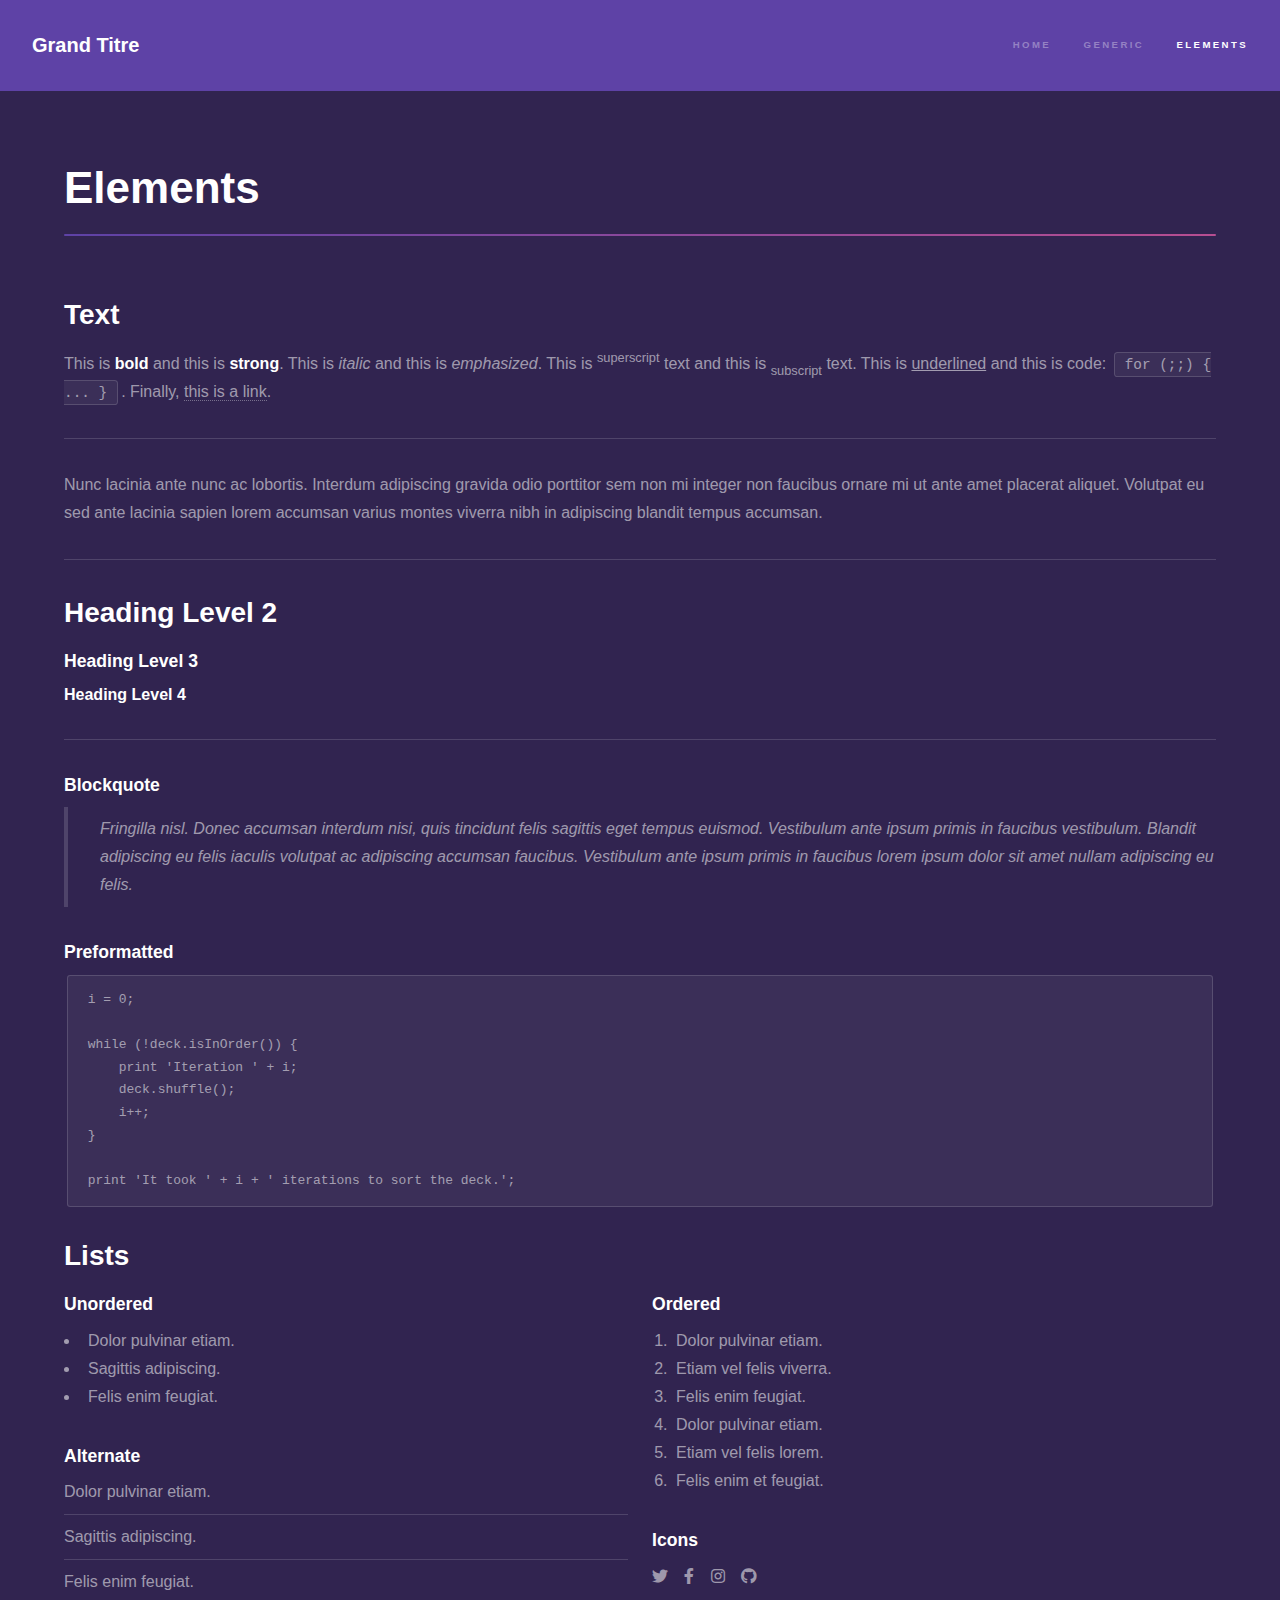
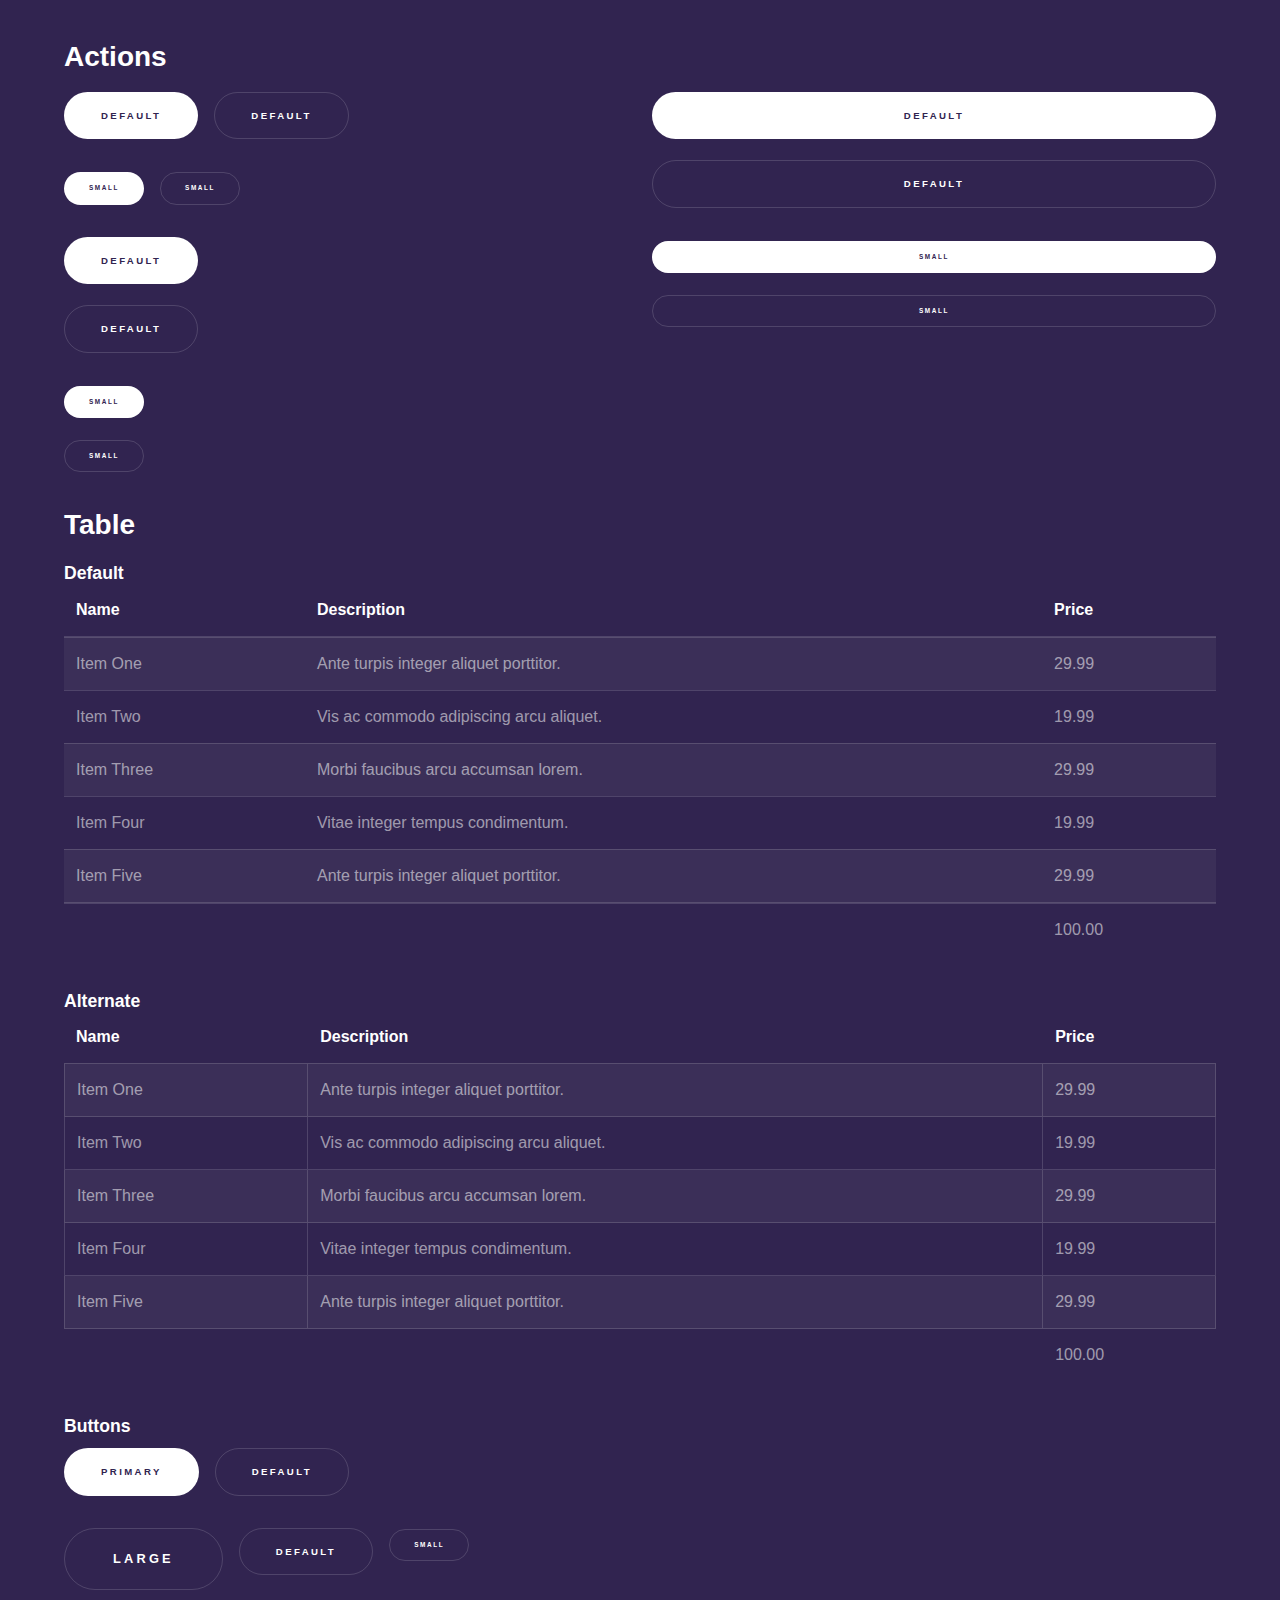
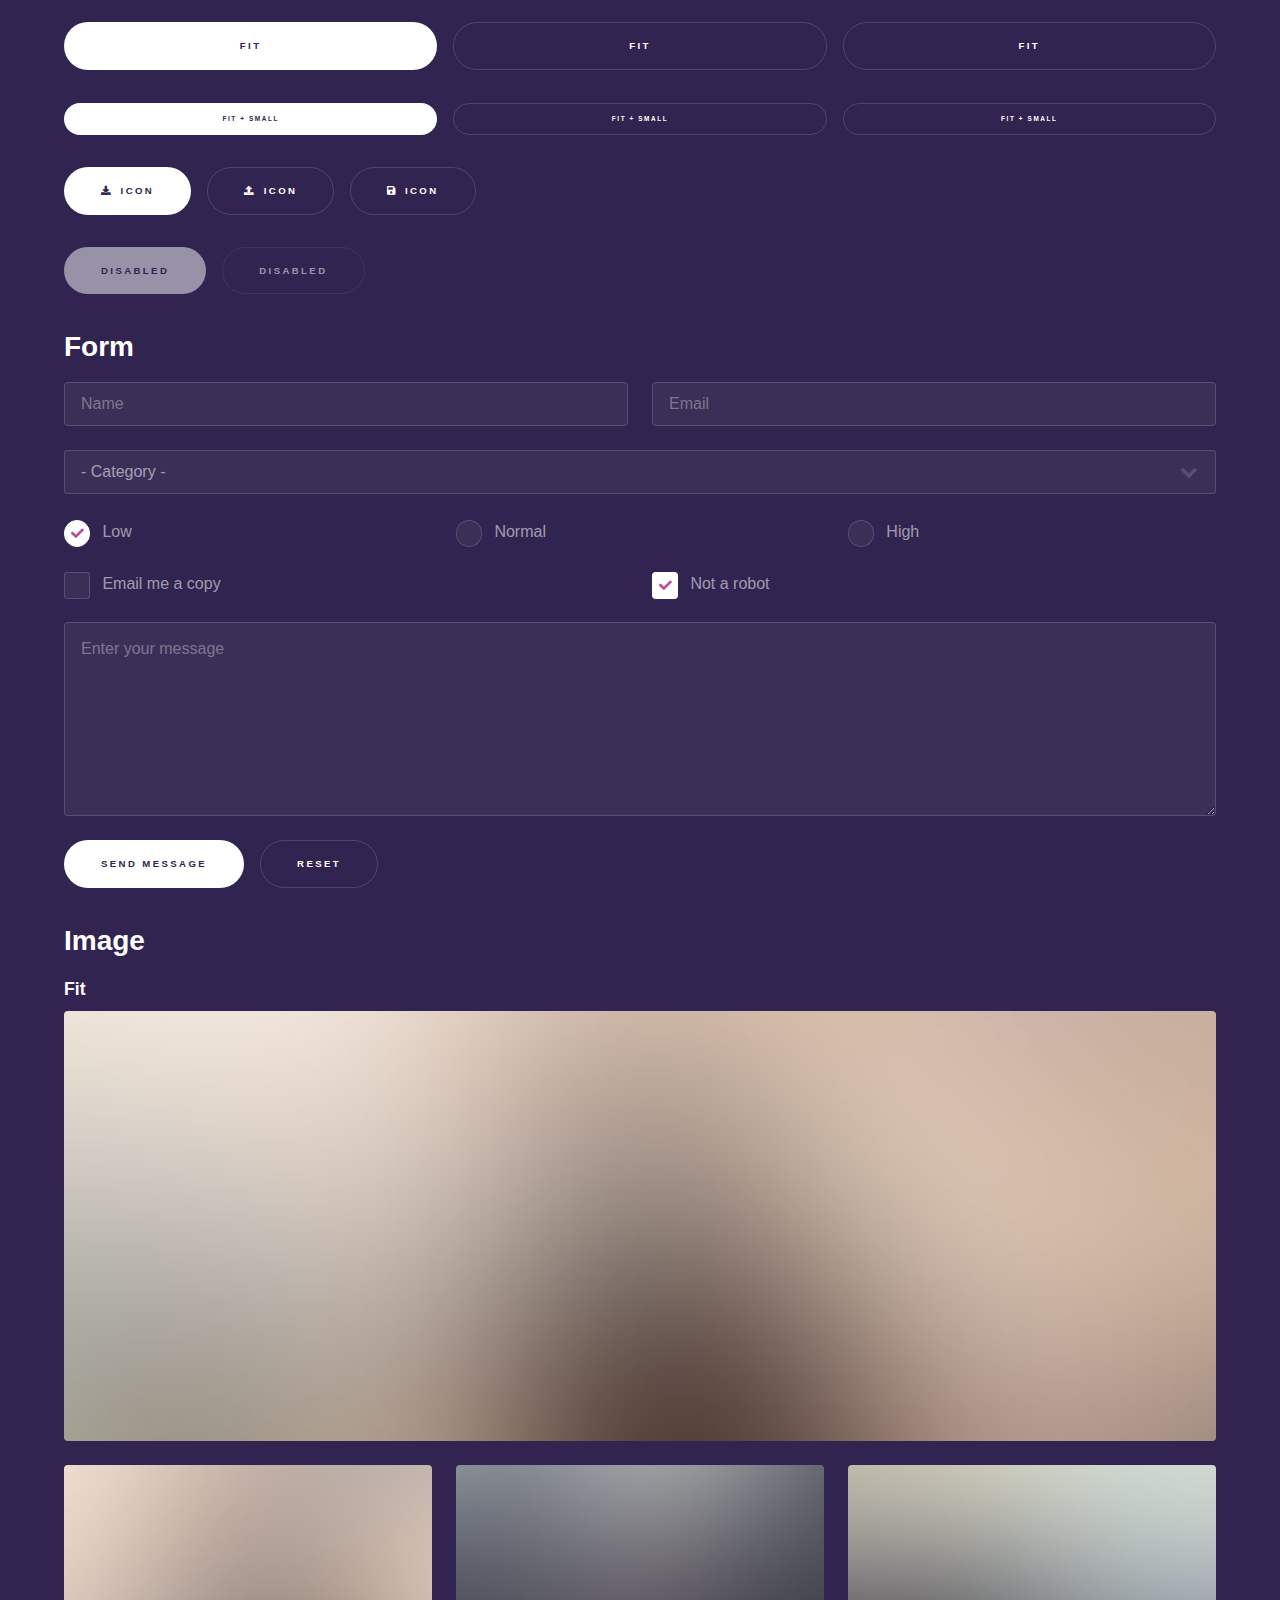
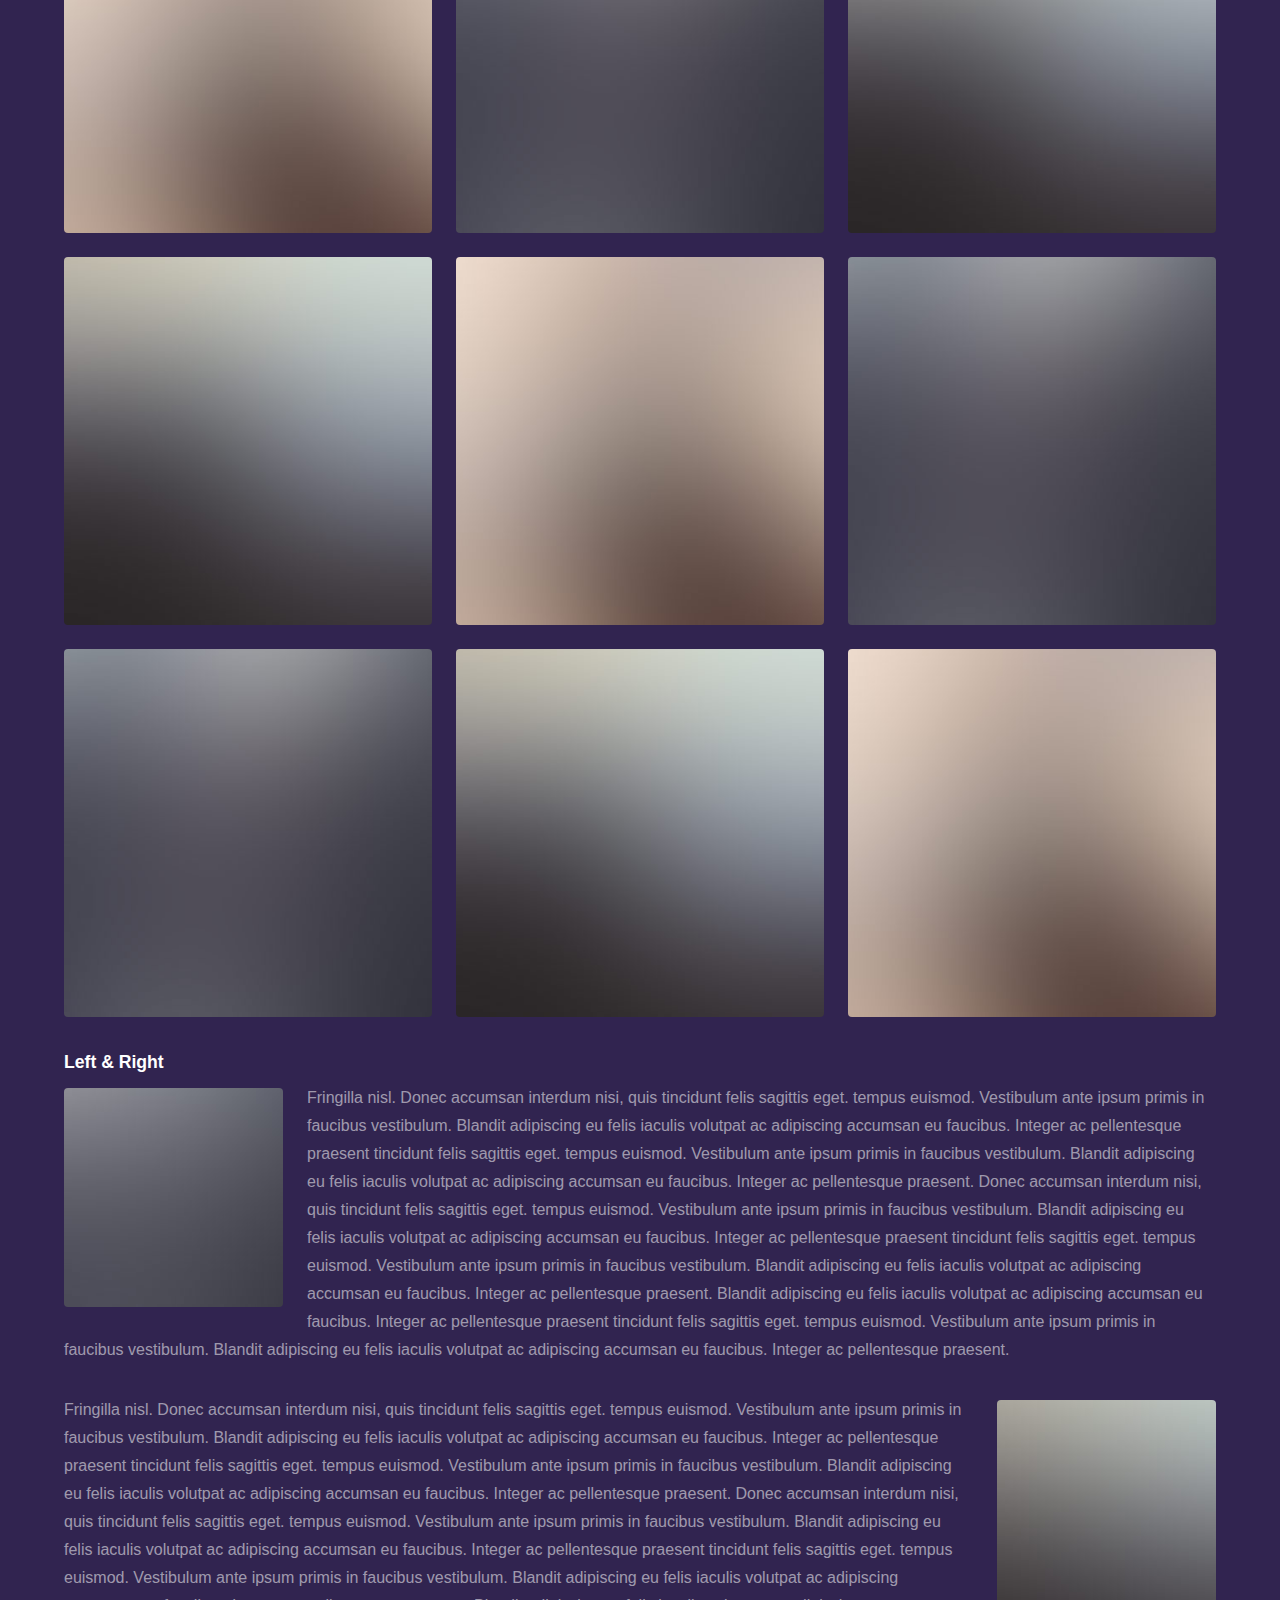
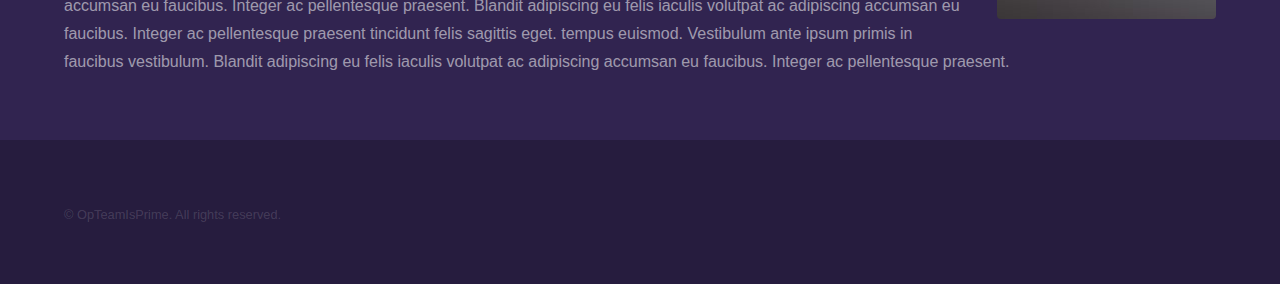
==== commit 6503e237: "Author Fix V1" ====
--- a/elements.html
+++ b/elements.html
@@ -1,12 +1,10 @@
 <!DOCTYPE HTML>
 <!--
-	Hyperspace by HTML5 UP
-	html5up.net | @ajlkn
-	Free for personal and commercial use under the CCA 3.0 license (html5up.net/license)
+	Hyperspace by Benjamin Boyer
 -->
 <html>
 	<head>
-		<title>Elements - Hyperspace by HTML5 UP</title>
+		<title>Elements Page</title>
 		<meta charset="utf-8" />
 		<meta name="viewport" content="width=device-width, initial-scale=1, user-scalable=no" />
 		<link rel="stylesheet" href="assets/css/main.css" />
@@ -16,7 +14,7 @@
 
 		<!-- Header -->
 			<header id="header">
-				<a href="index.html" class="title">Hyperspace</a>
+				<a href="index.html" class="title">Grand Titre</a>
 				<nav>
 					<ul>
 						<li><a href="index.html">Home</a></li>
@@ -345,7 +343,7 @@
 			<footer id="footer" class="wrapper alt">
 				<div class="inner">
 					<ul class="menu">
-						<li>&copy; Untitled. All rights reserved.</li><li>Design: <a href="http://html5up.net">HTML5 UP</a></li>
+						<li>&copy; OpTeamIsPrime. All rights reserved.</li>
 					</ul>
 				</div>
 			</footer>
--- a/assets/css/main.css
+++ b/assets/css/main.css
@@ -1,9 +1,8 @@
 @import url(fontawesome-all.min.css);
 
-/*
-	Hyperspace by HTML5 UP
-	html5up.net | @ajlkn
-	Free for personal and commercial use under the CCA 3.0 license (html5up.net/license)
+/*
+	Hyperspace by Benjamin Boyer
+
 */
 
 html, body, div, span, applet, object,
--- a/assets/css/noscript.css
+++ b/assets/css/noscript.css
@@ -1,7 +1,6 @@
-/*
-	Hyperspace by HTML5 UP
-	html5up.net | @ajlkn
-	Free for personal and commercial use under the CCA 3.0 license (html5up.net/license)
+/*
+	Hyperspace by Benjamin Boyer
+
 */
 
 /* Spotlights */
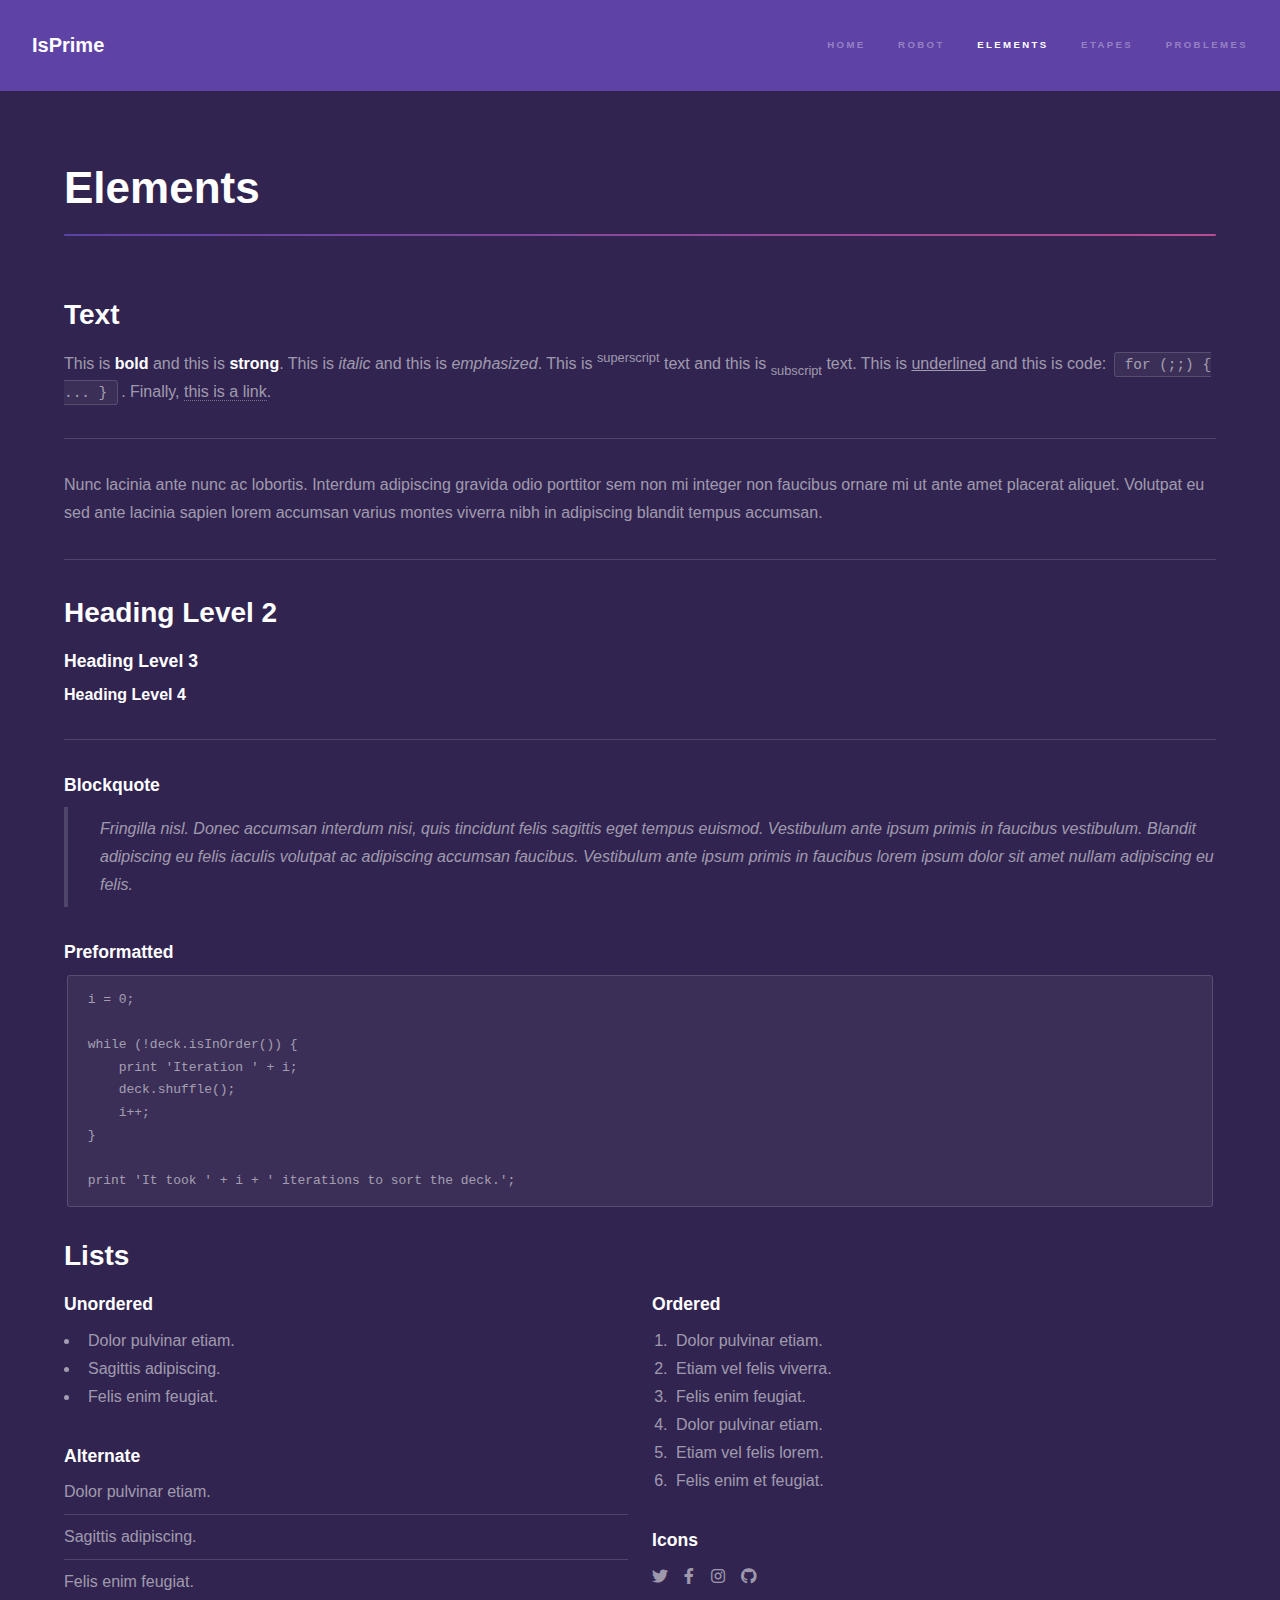
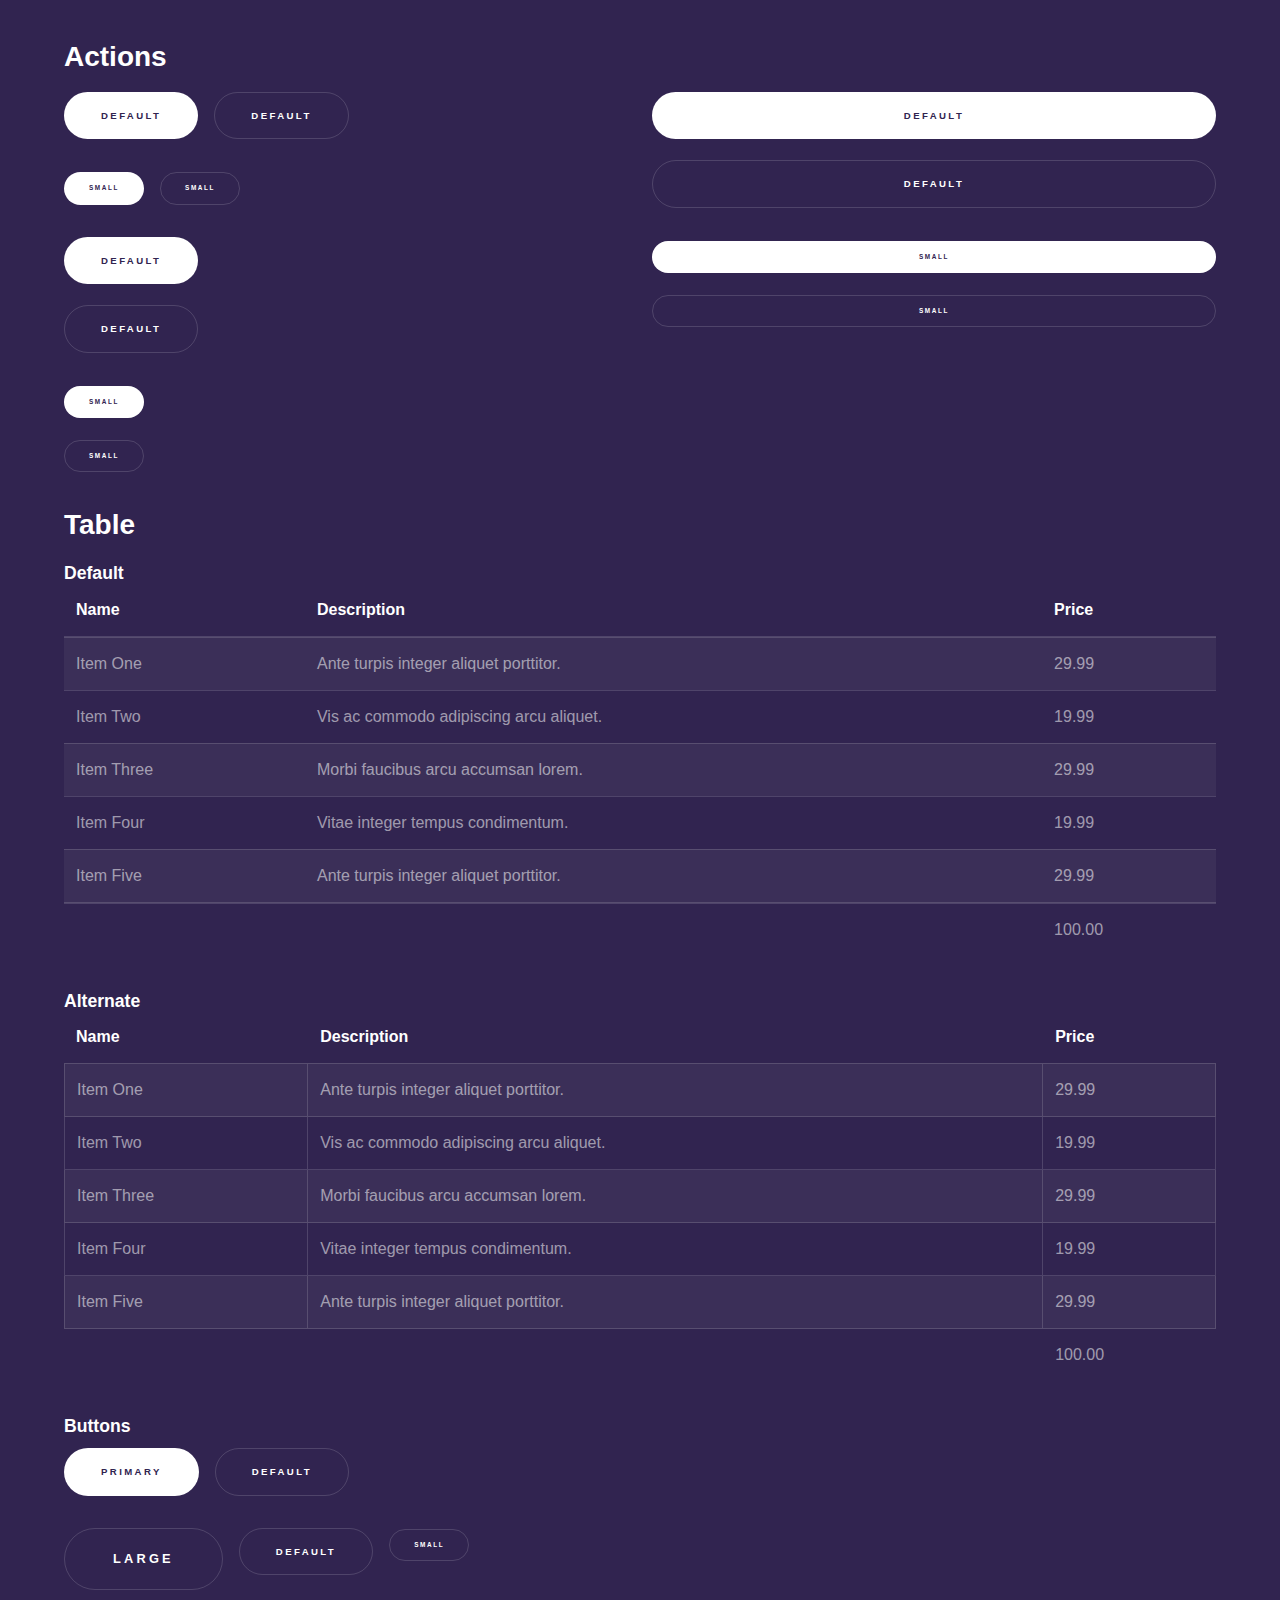
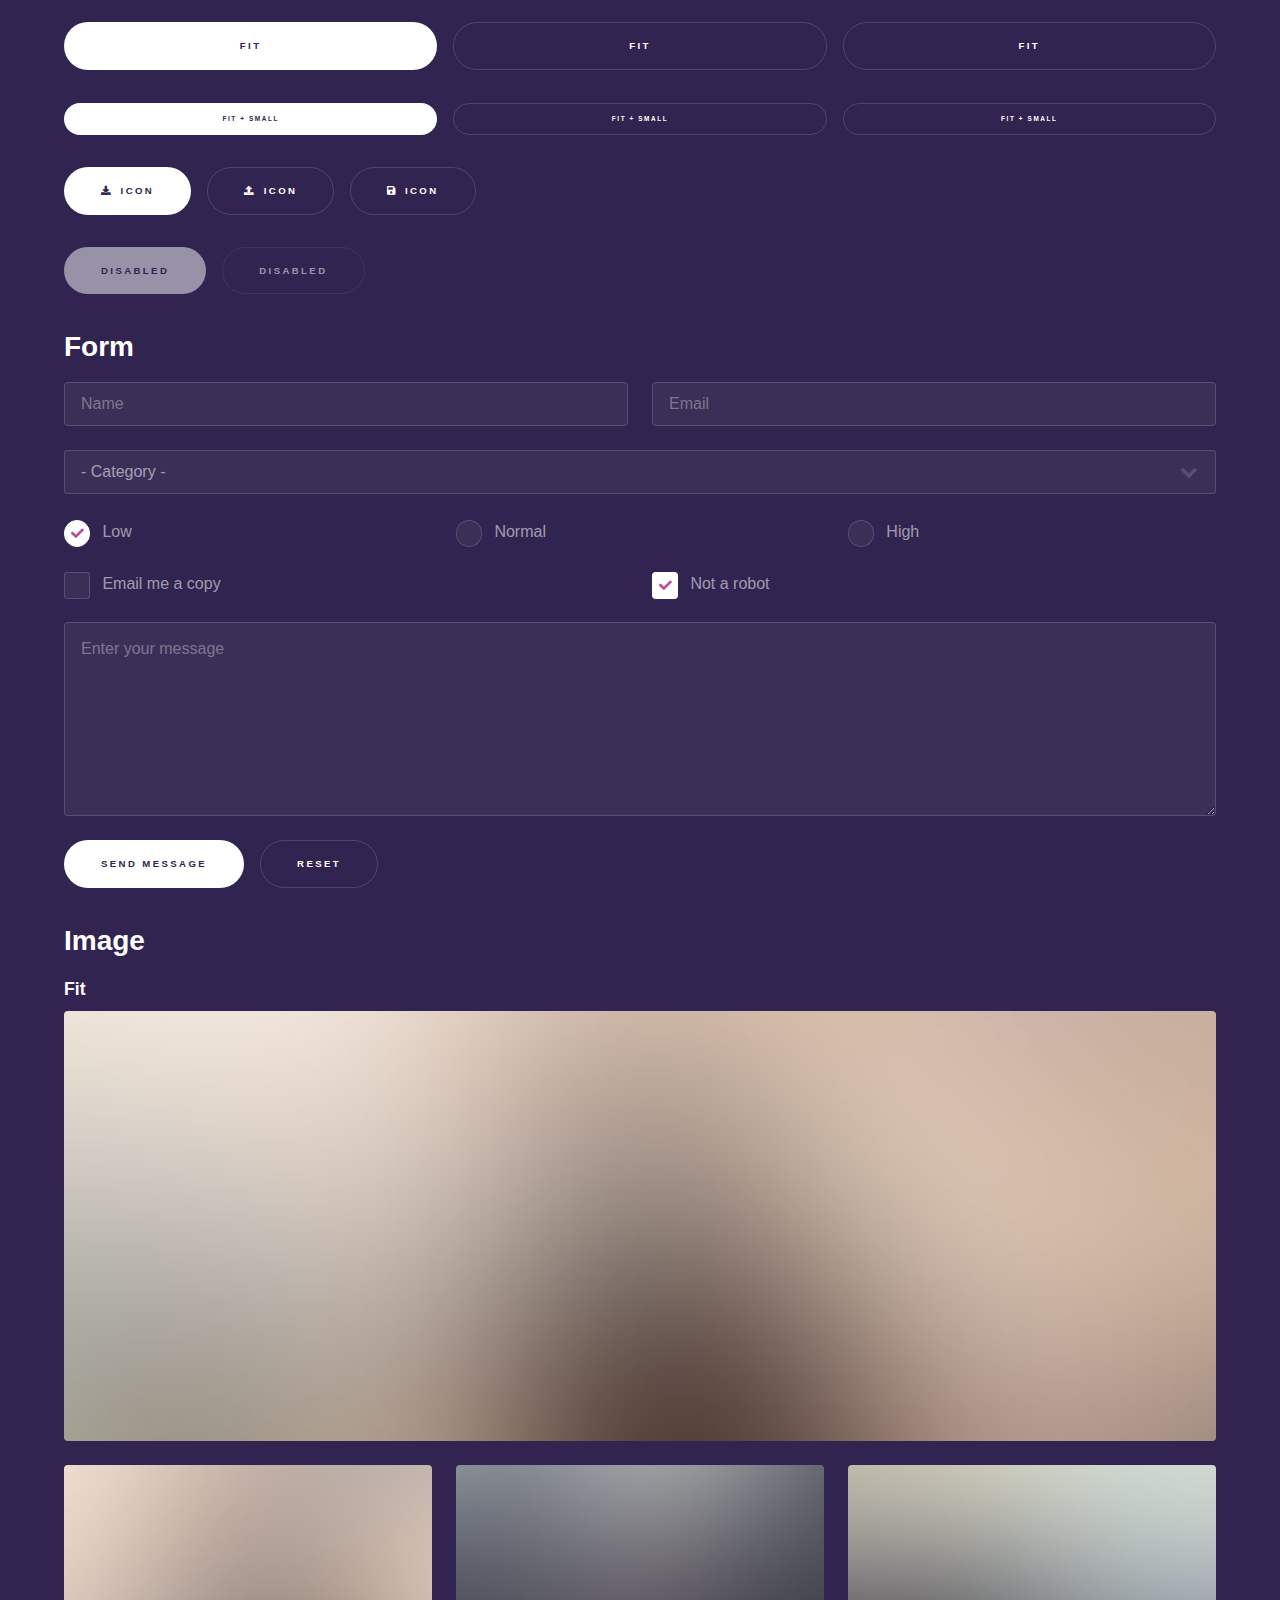
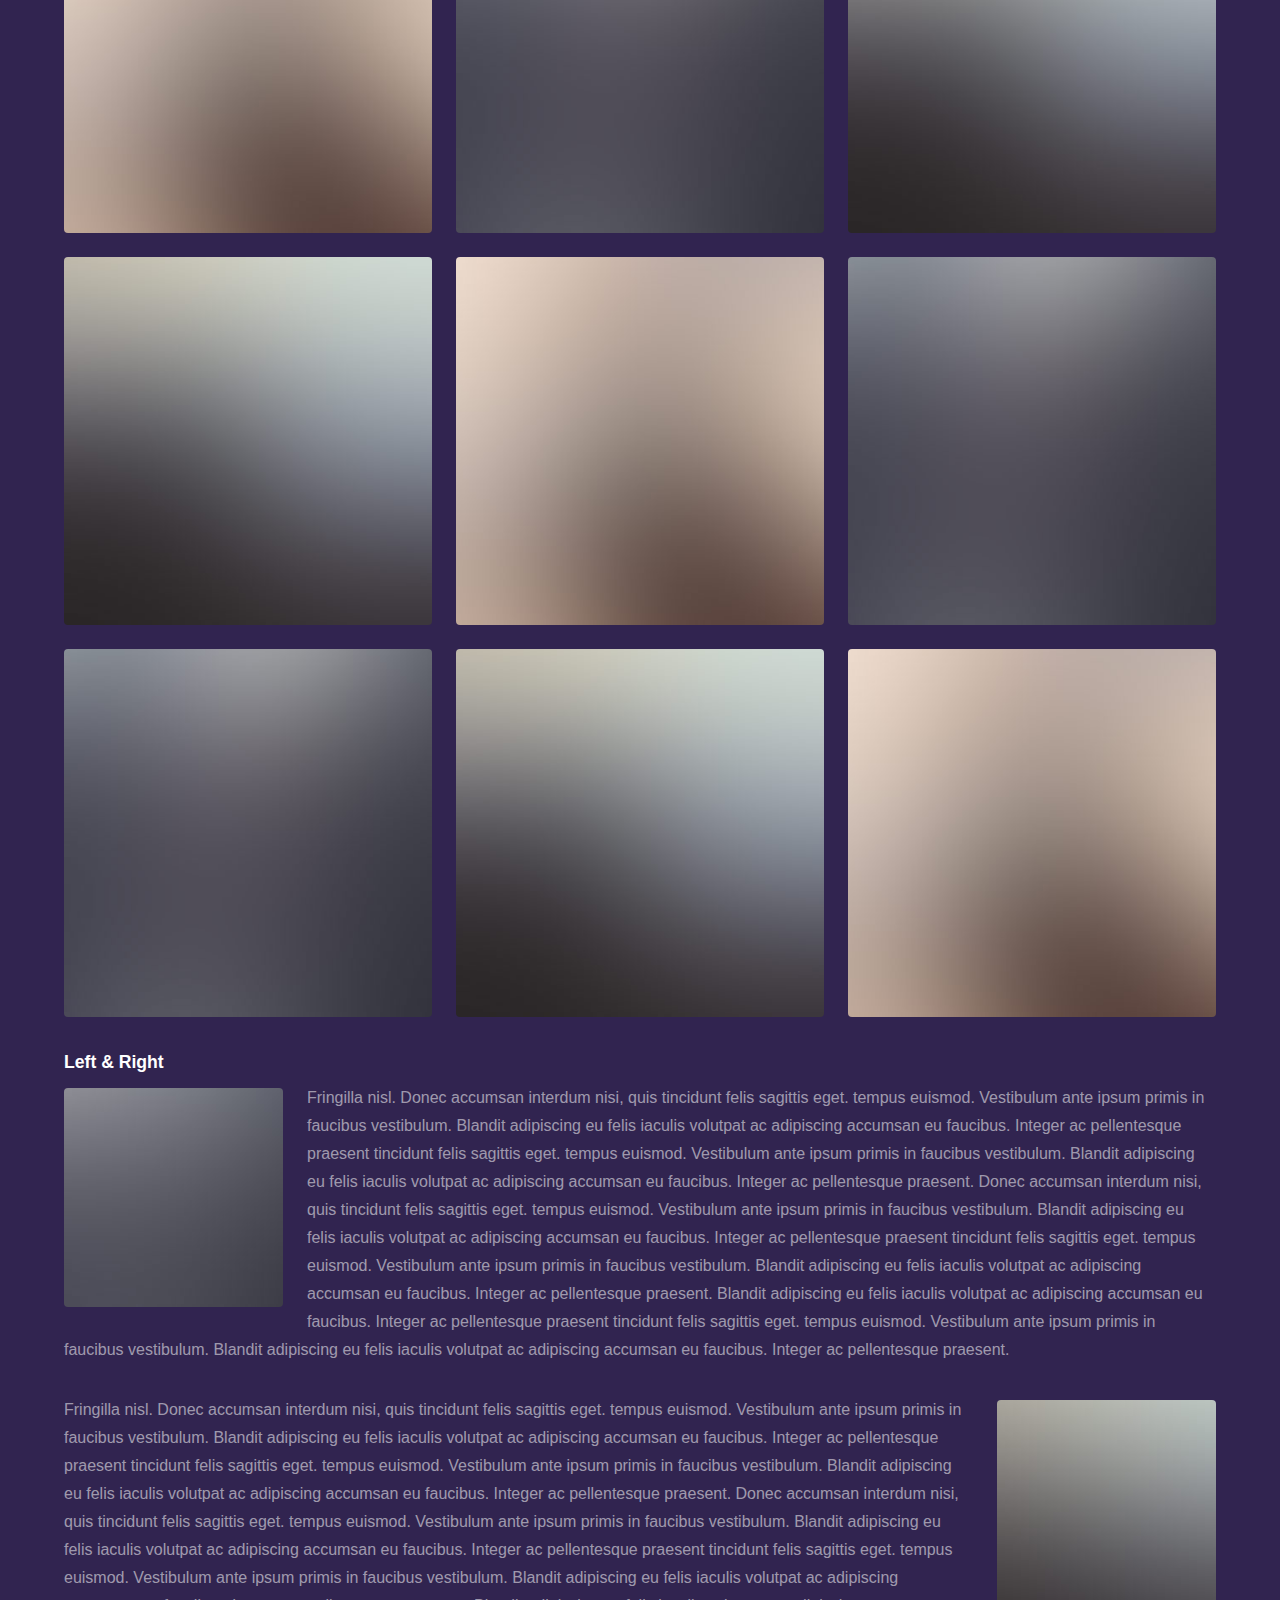
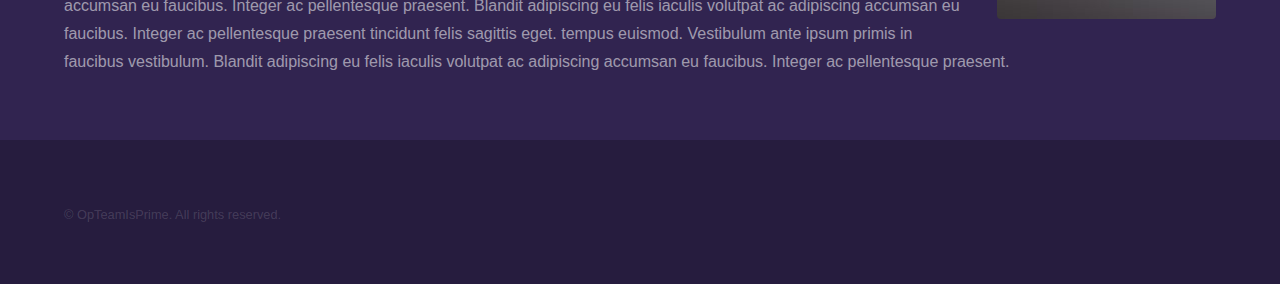
==== commit 97035336: "ajout differentes pages" ====
--- a/elements.html
+++ b/elements.html
@@ -14,12 +14,14 @@
 
 		<!-- Header -->
 			<header id="header">
-				<a href="index.html" class="title">Grand Titre</a>
+				<a href="index.html" class="title">IsPrime</a>
 				<nav>
 					<ul>
 						<li><a href="index.html">Home</a></li>
-						<li><a href="generic.html">Generic</a></li>
-						<li><a href="elements.html"  class="active">Elements</a></li>
+						<li><a href="robot.html">Robot</a></li>
+						<li><a href="elements.html"class="active">Elements</a></li>
+						<li><a href="etapes.html">Etapes</a></li>
+						<li><a href="problemes.html">Problemes</a></li>
 					</ul>
 				</nav>
 			</header>
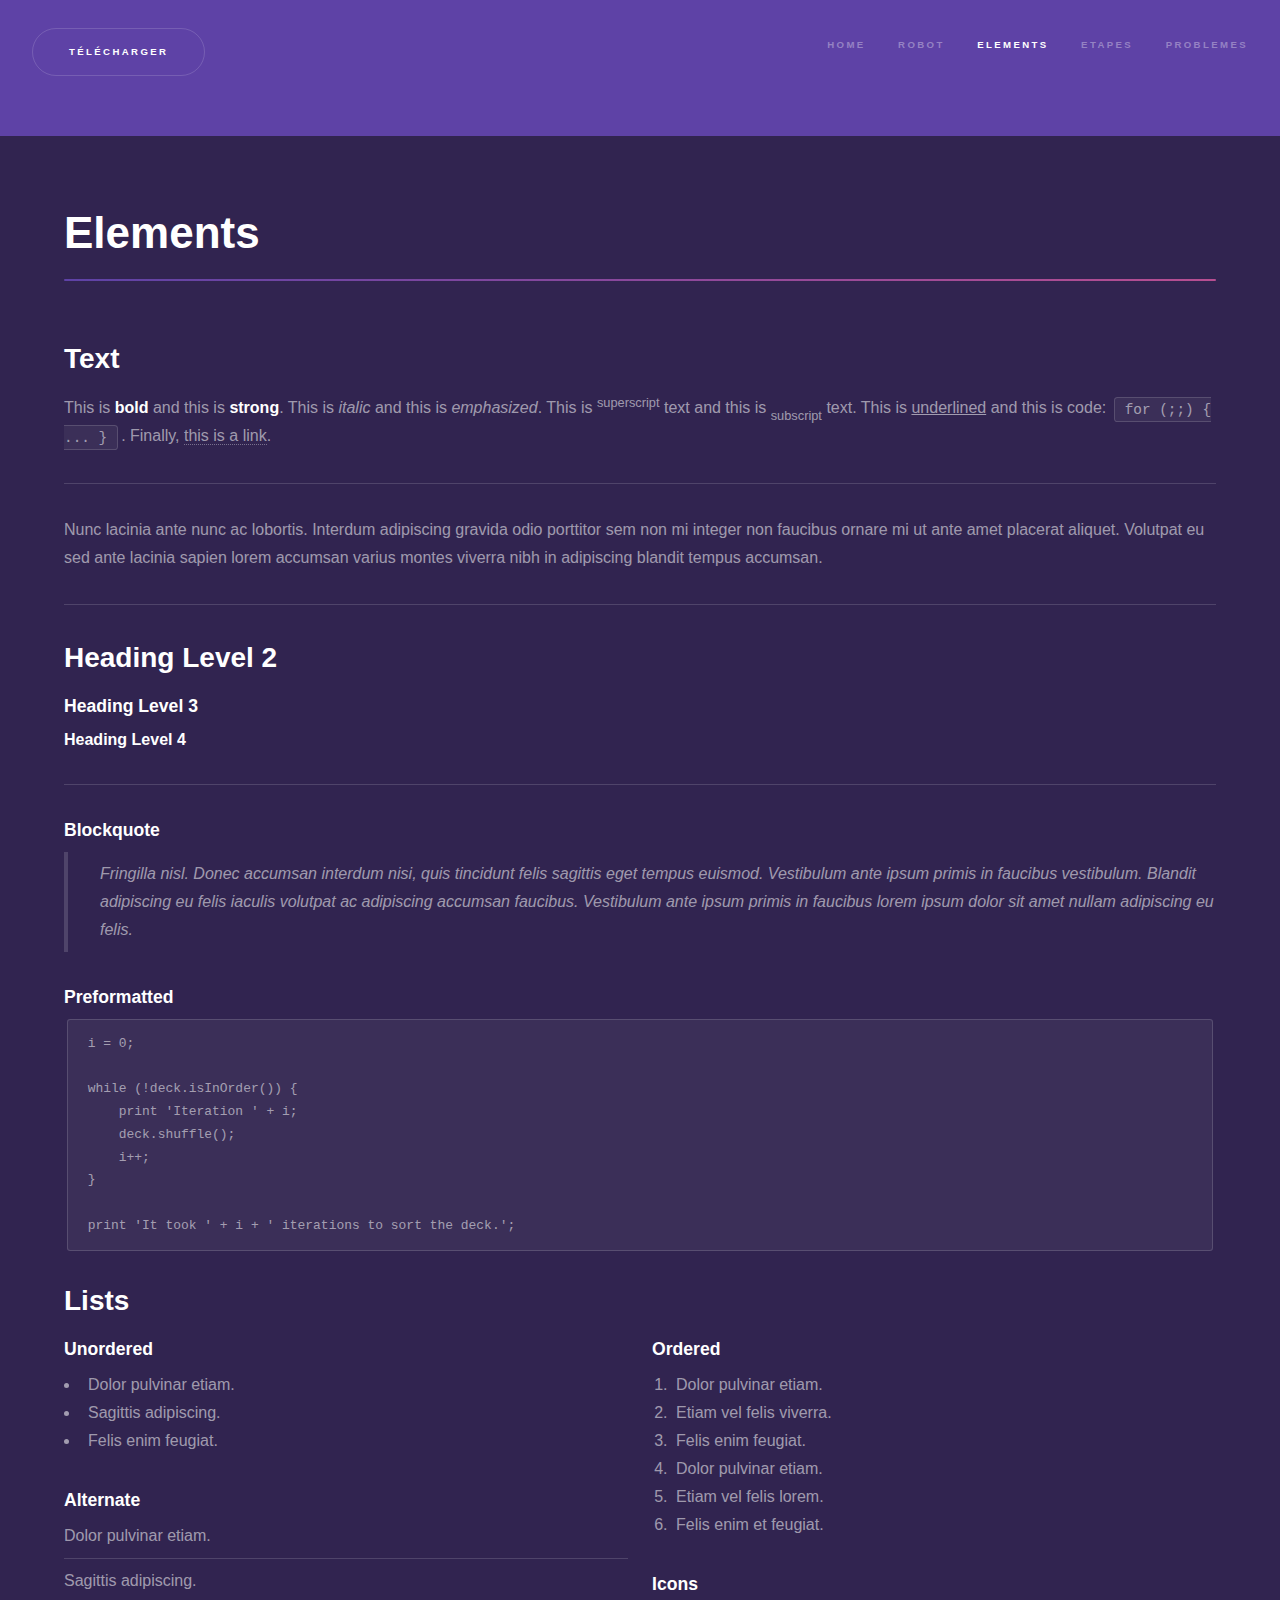
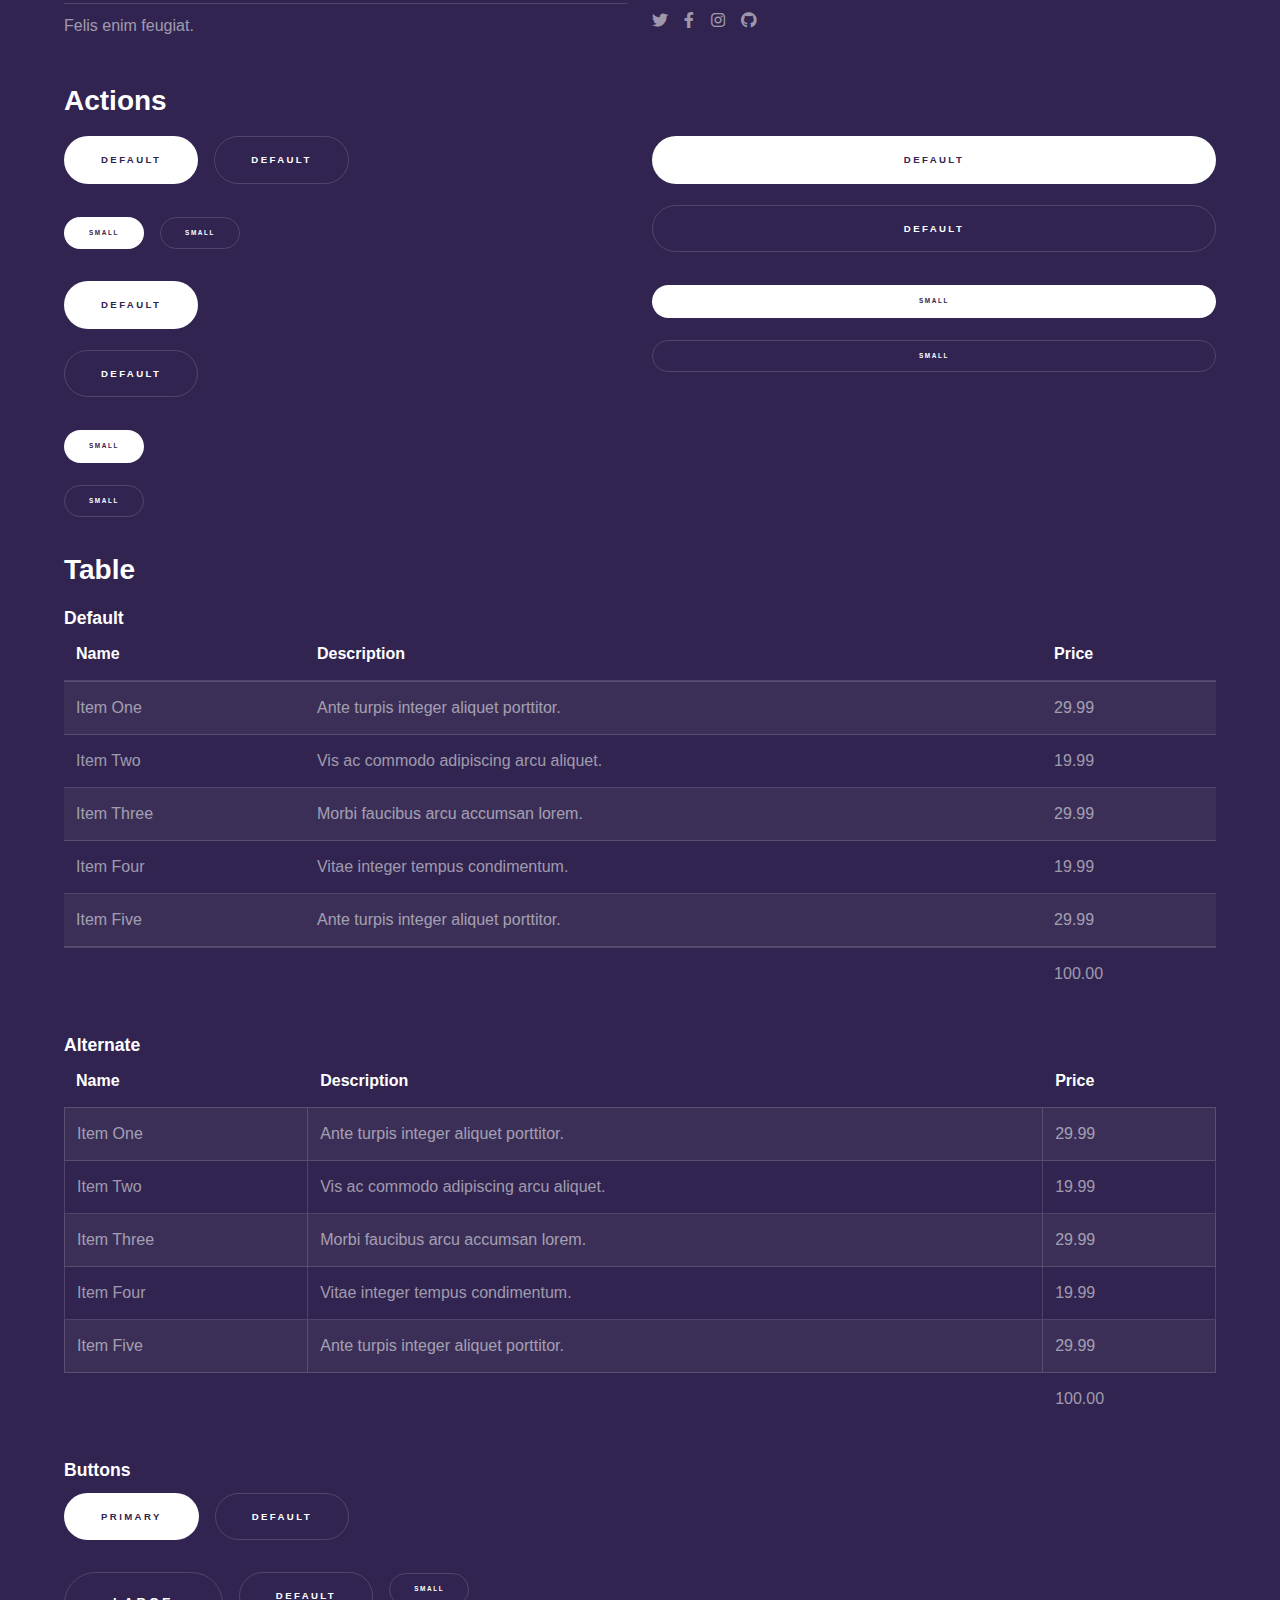
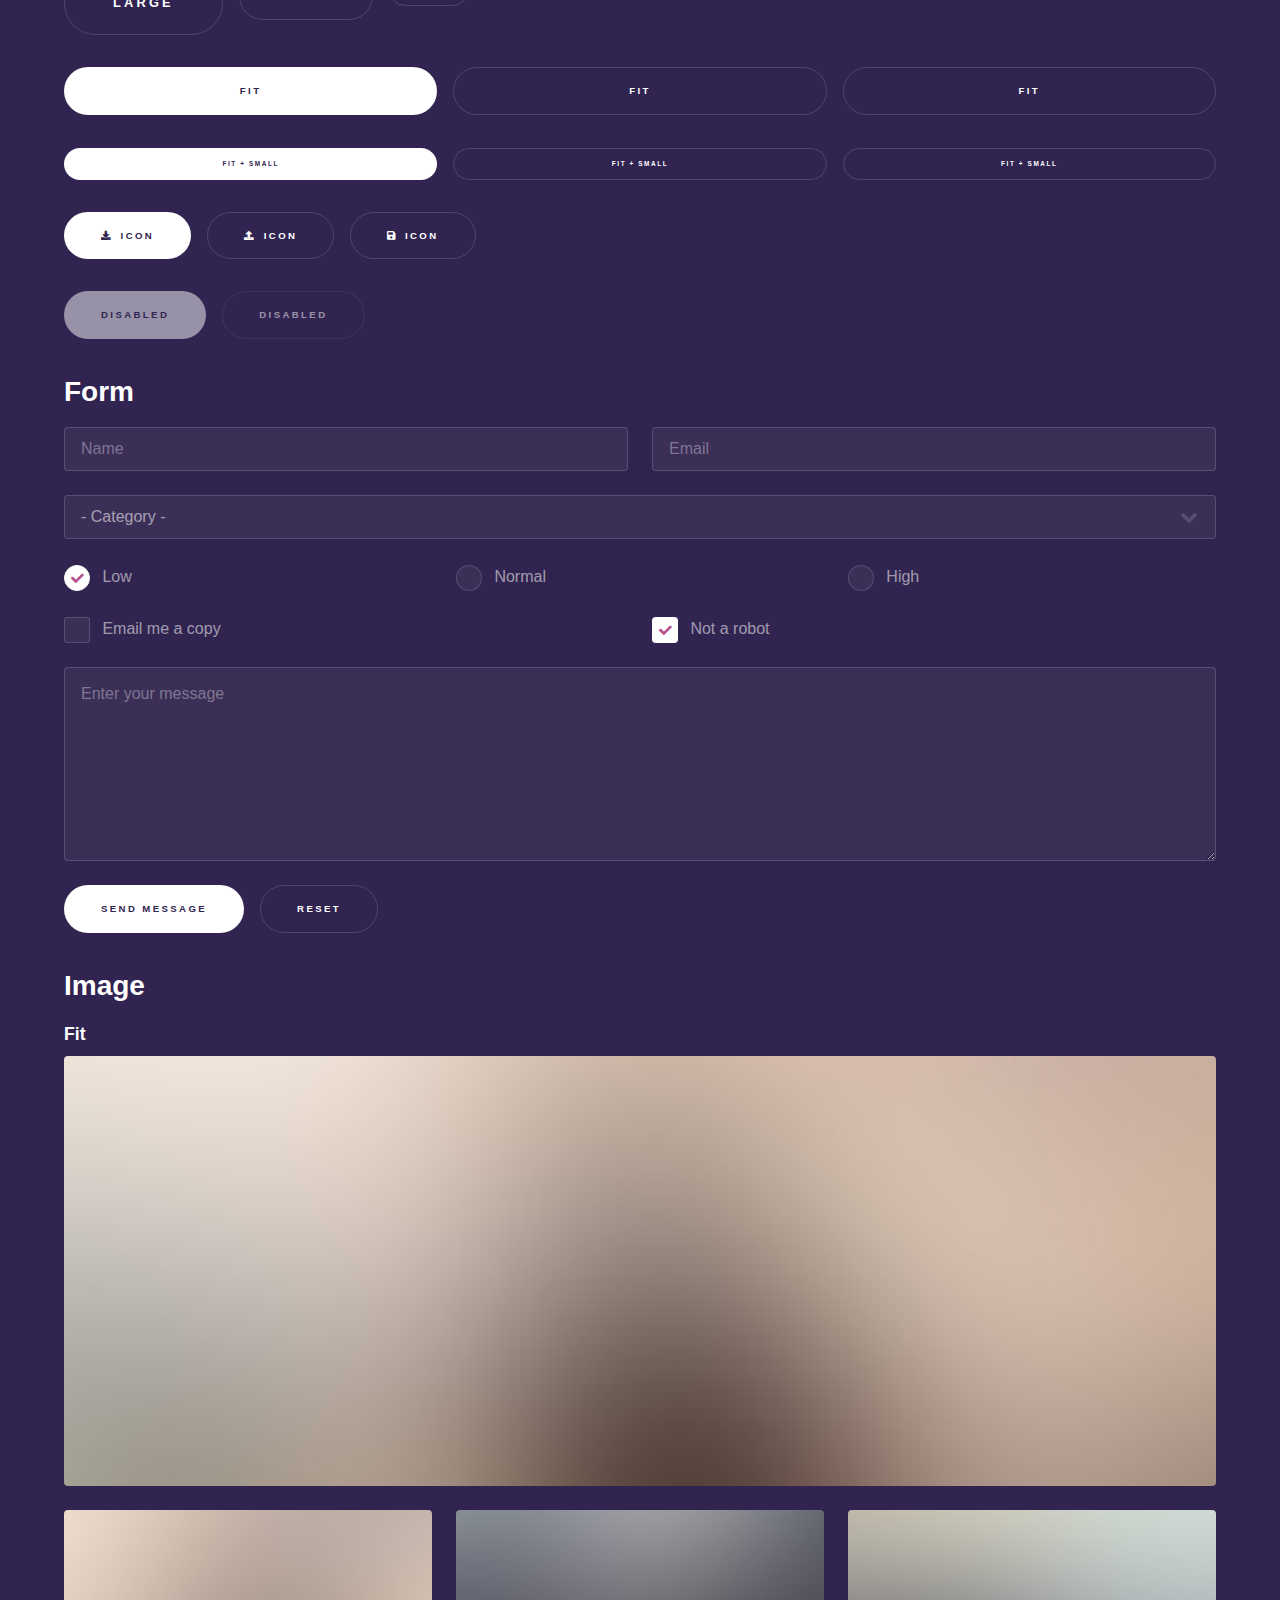
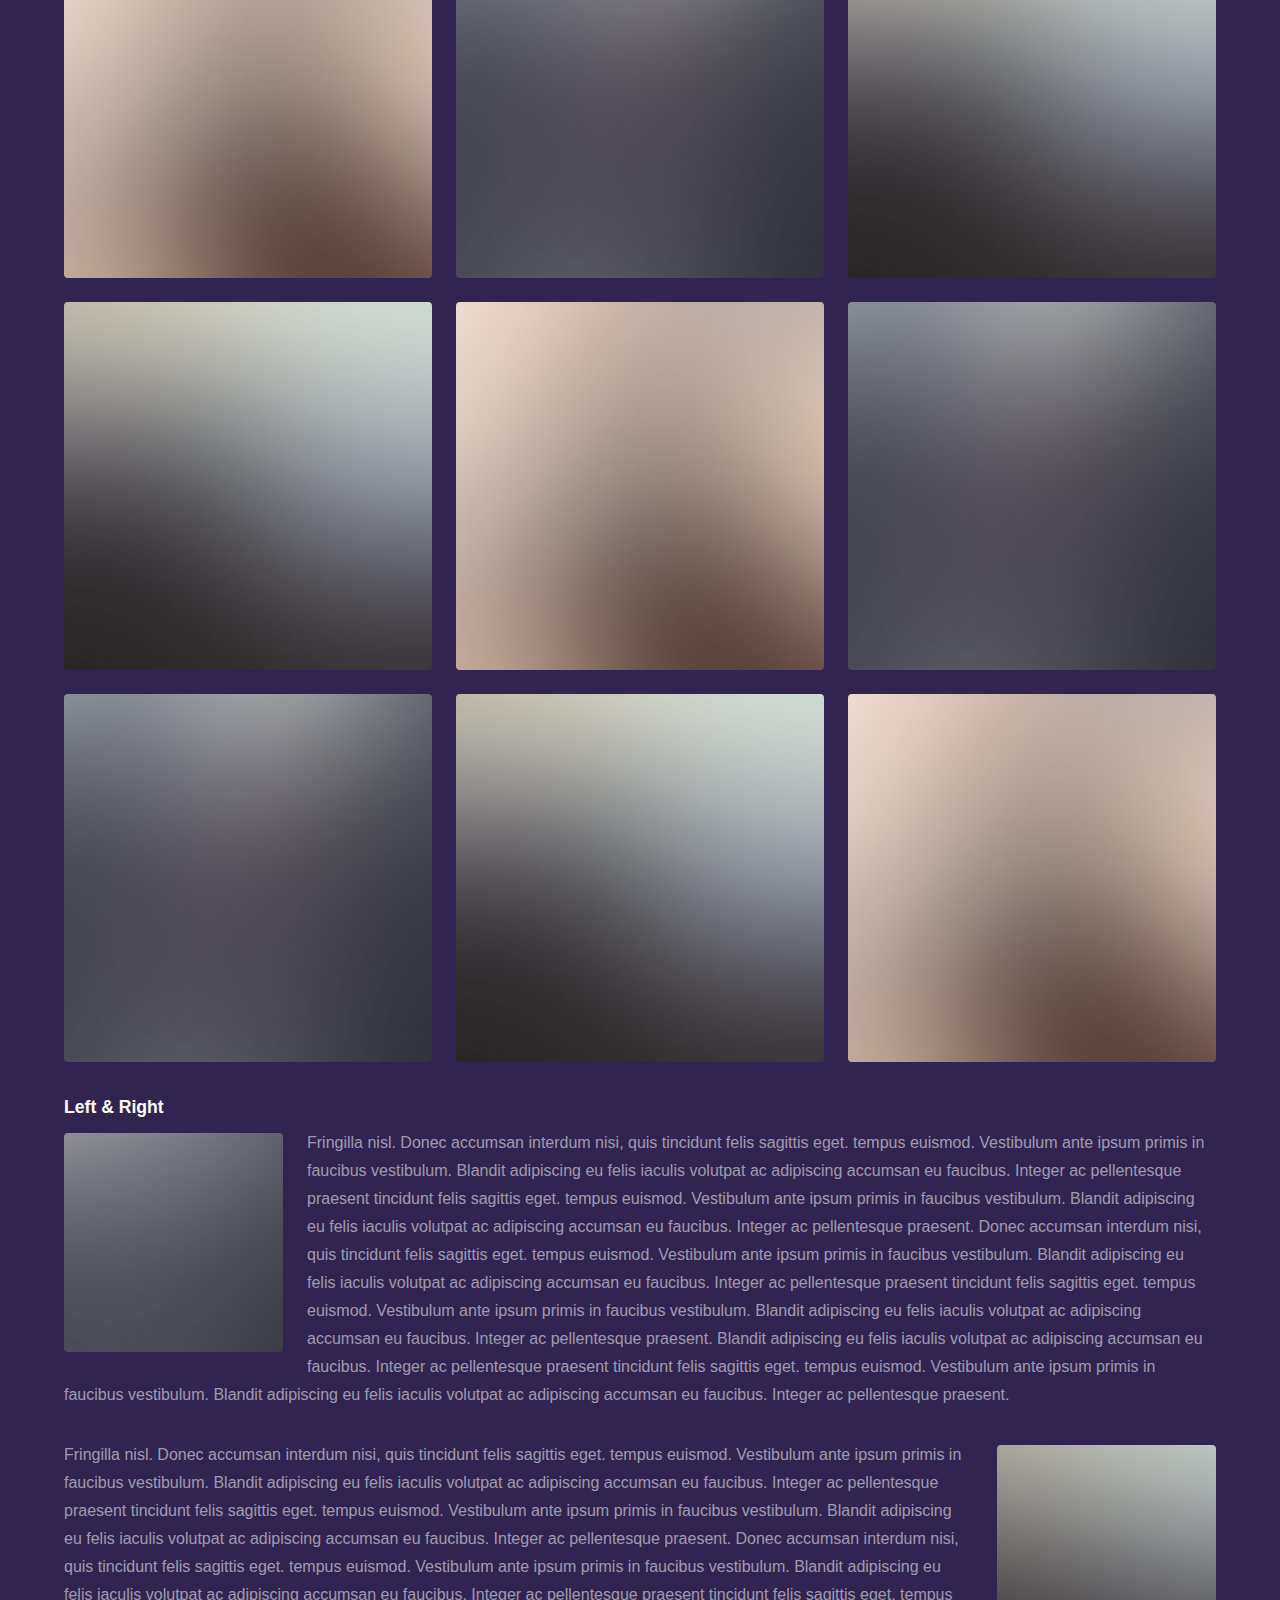
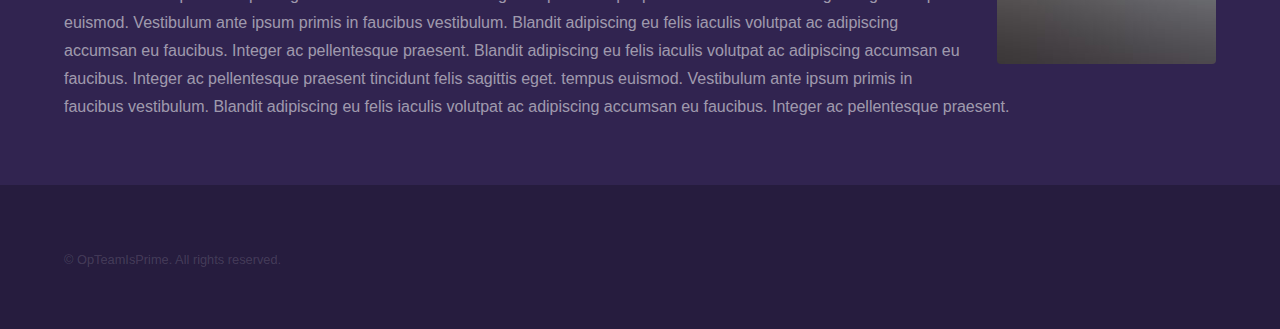
==== commit 963021a7: "ajout de la page telechargement + premiere mise en page" ====
--- a/elements.html
+++ b/elements.html
@@ -14,7 +14,13 @@
 
 		<!-- Header -->
 			<header id="header">
-				<a href="index.html" class="title">IsPrime</a>
+				<div class="row">
+					<div class="col-6 col-12-medium">
+						<ul class="actions">
+							<li><a href="telechargement.html" class="button">Télécharger</a></li>
+						</ul>
+					</div>
+				</div>
 				<nav>
 					<ul>
 						<li><a href="index.html">Home</a></li>
@@ -106,7 +112,7 @@
 												<li><a href="#" class="button">Default</a></li>
 											</ul>
 											<ul class="actions small">
-												<li><a href="#" class="button primary small">Small</a></li>
+												<li><a href="Cahier_des_charges.zip" class="button primary small">Small</a></li>
 												<li><a href="#" class="button small">Small</a></li>
 											</ul>
 											<ul class="actions stacked">
